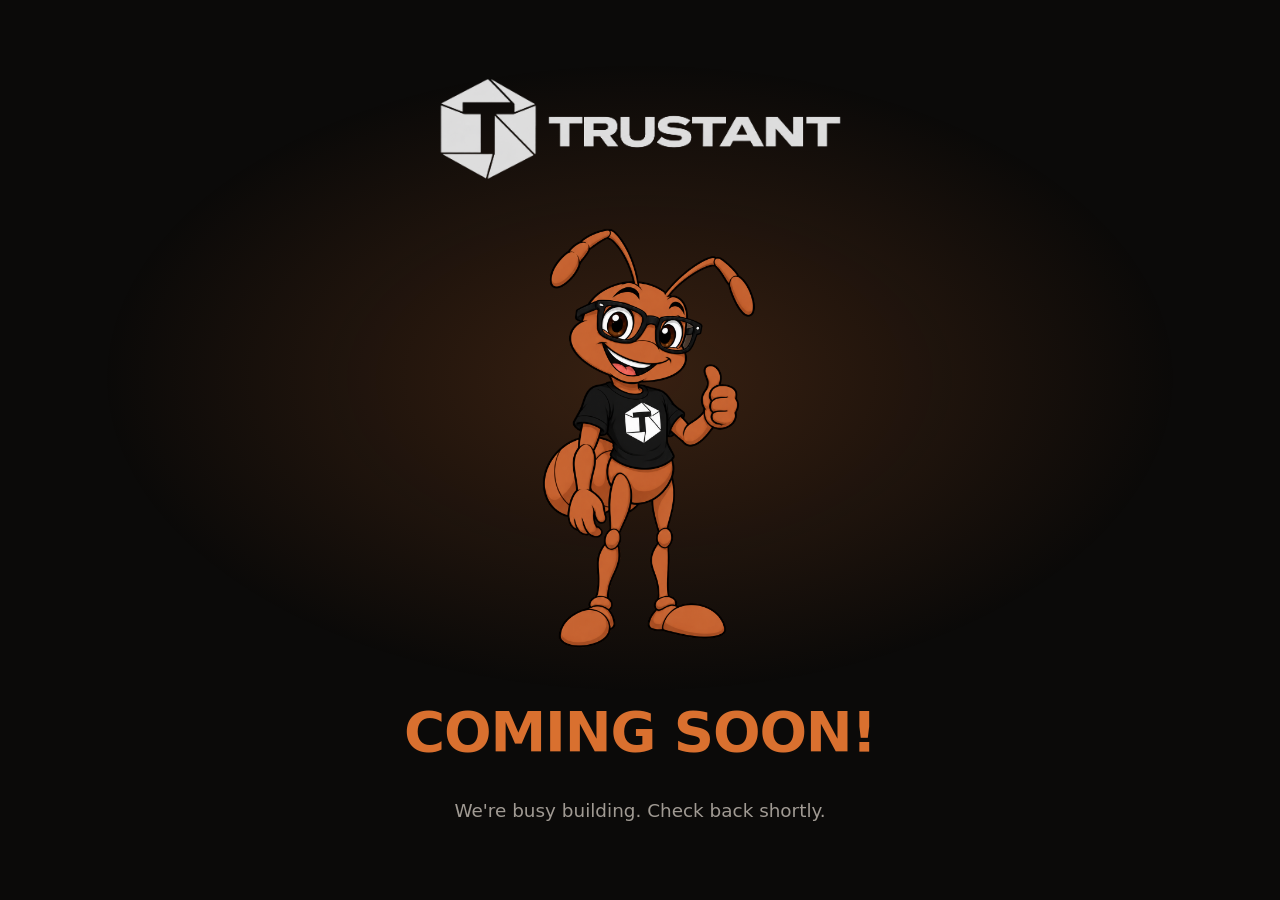
==== index.html @ 0d808db2 "publish work in progress" ====
<!DOCTYPE html>
<html lang="en">

<head>
  <meta charset="utf-8" />
  <title>Trustant — Coming Soon</title>
  <meta content="Trustant is coming soon." name="description" />
  <meta content="width=device-width, initial-scale=1" name="viewport" />

  <!-- Open Graph -->
  <meta property="og:type" content="website" />
  <meta property="og:site_name" content="Trustant" />
  <meta property="og:title" content="Trustant — Coming Soon" />
  <meta property="og:description" content="Trustant is coming soon." />
  <meta property="og:image" content="images/logo-trustant.png" />

  <!-- Favicon and icons -->
  <link rel="icon" href="images/favicon/favicon.ico" sizes="32x32" />
  <link rel="icon" href="images/favicon/icon.svg" type="image/svg+xml" />
  <link rel="apple-touch-icon" href="images/favicon/apple-touch-icon.png" />

  <!-- Preload fonts -->
  <link rel="preload" href="fonts/InterVariable.woff2" as="font" type="font/woff2" crossorigin />

  <style>
    @font-face {
      font-family: "InterVariable";
      src: url("fonts/InterVariable.woff2") format("woff2");
      font-weight: 100 900;
      font-display: swap;
    }

    :root {
      --bg: #0b0a09;
      --fg: #f5f1ec;
      --muted: #a09a93;
      --accent: #d9702f;
    }

    * {
      box-sizing: border-box;
    }

    html,
    body {
      height: 100%;
    }

    body {
      margin: 0;
      background: var(--bg);
      color: var(--fg);
      font-family: "InterVariable", system-ui, -apple-system, "Segoe UI", sans-serif;
      display: flex;
      align-items: center;
      justify-content: center;
      padding: 48px 16px;
      overflow-x: hidden;
    }

    body::before {
      content: "";
      position: fixed;
      inset: 0;
      background: radial-gradient(60% 50% at 50% 42%, rgba(217, 112, 47, 0.22), transparent 70%);
      pointer-events: none;
    }

    main {
      position: relative;
      width: 100%;
      max-width: 720px;
      text-align: center;
      display: flex;
      flex-direction: column;
      align-items: center;
      gap: 32px;
    }

    .logo {
      width: min(420px, 82vw);
      height: auto;
      /* the logo asset is black on white — invert it for the dark page */
      filter: invert(1);
    }

    .mascot {
      width: min(300px, 62vw);
      height: auto;
      animation: float 5s ease-in-out infinite;
    }

    @keyframes float {

      0%,
      100% {
        transform: translateY(0);
      }

      50% {
        transform: translateY(-12px);
      }
    }

    @media (prefers-reduced-motion: reduce) {
      .mascot {
        animation: none;
      }
    }

    h1 {
      margin: 0;
      font-size: clamp(2rem, 8vw, 3.5rem);
      font-weight: 800;
      letter-spacing: -0.02em;
      color: var(--accent);
      text-transform: uppercase;
    }

    p {
      margin: 0;
      color: var(--muted);
      font-size: clamp(1rem, 3.5vw, 1.15rem);
      line-height: 1.6;
    }
  </style>
</head>

<body>
  <main>
    <img class="logo" src="images/logo-trustant.png" alt="Trustant" />
    <img class="mascot" src="images/trusty-ant.png" alt="Trusty, the Trustant ant mascot, giving a thumbs up" />
    <h1>Coming soon!</h1>
    <p>We're busy building. Check back shortly.</p>
  </main>
</body>

</html>
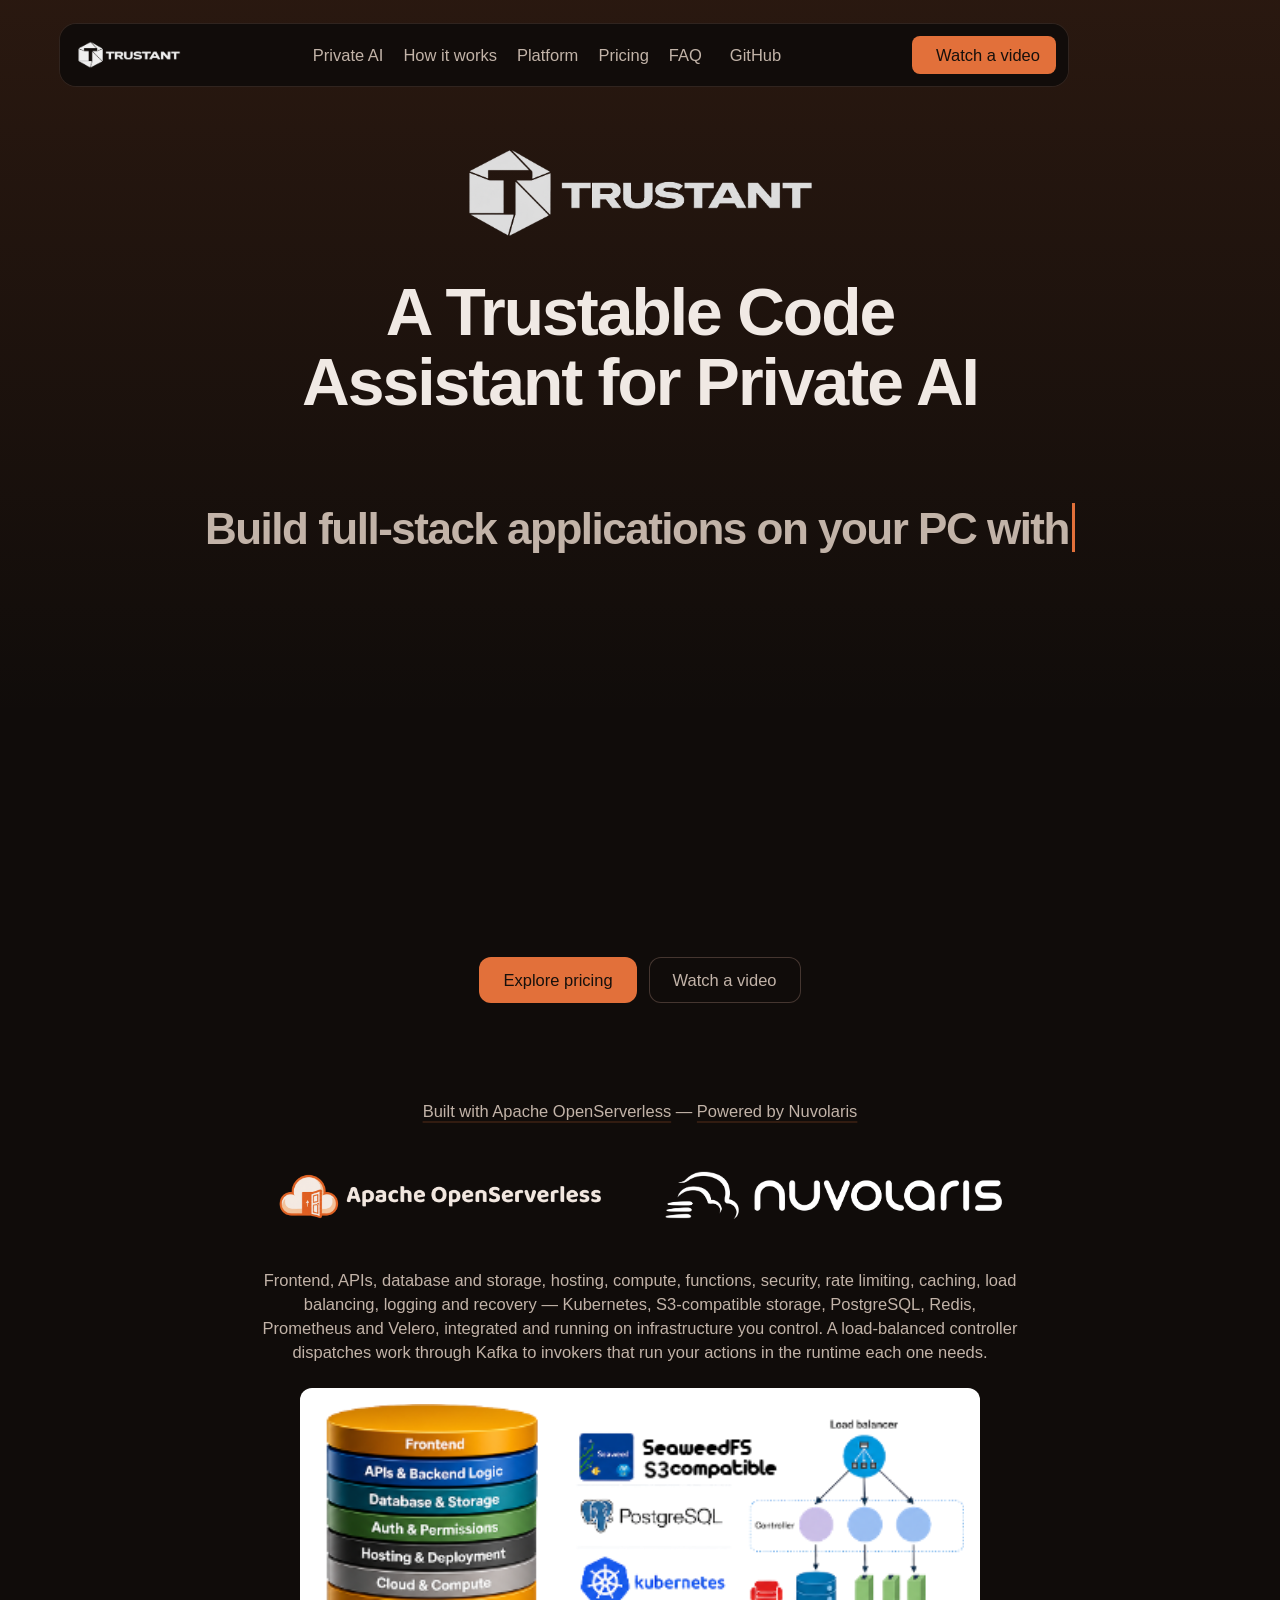
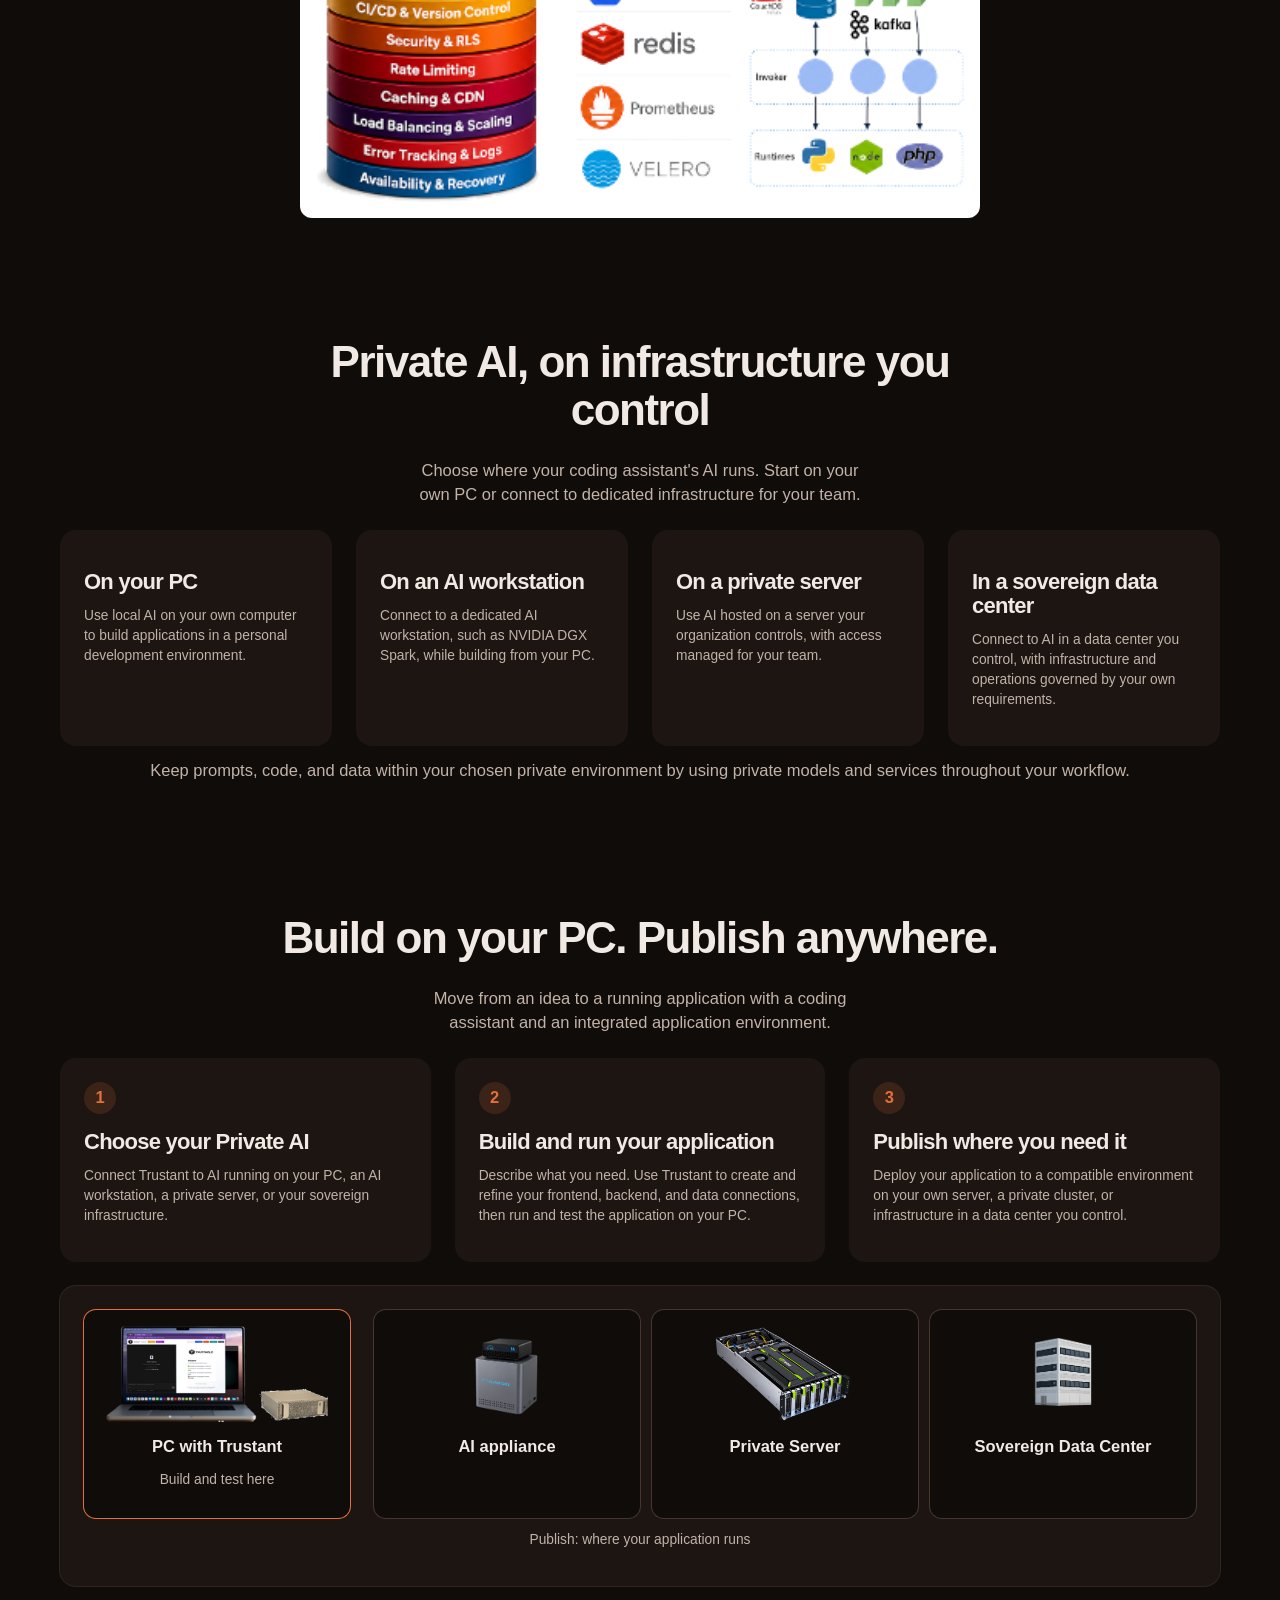
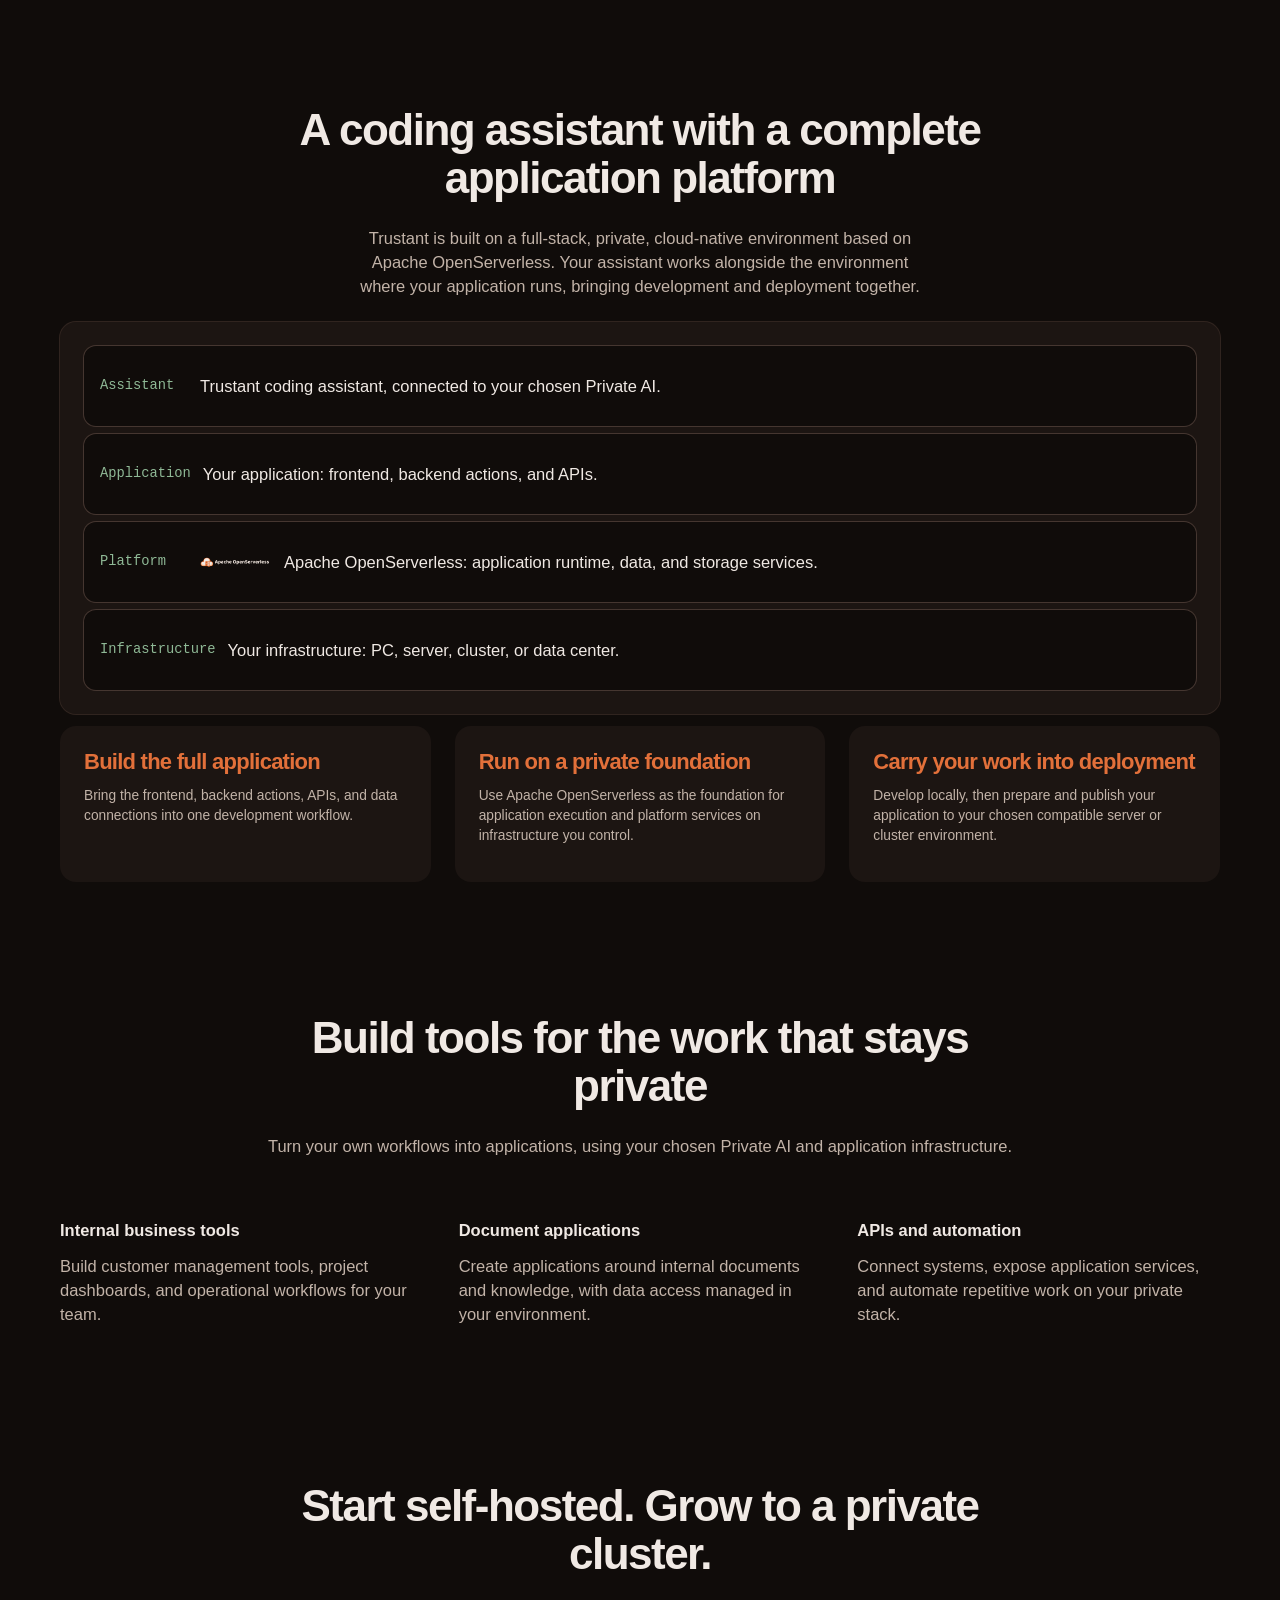
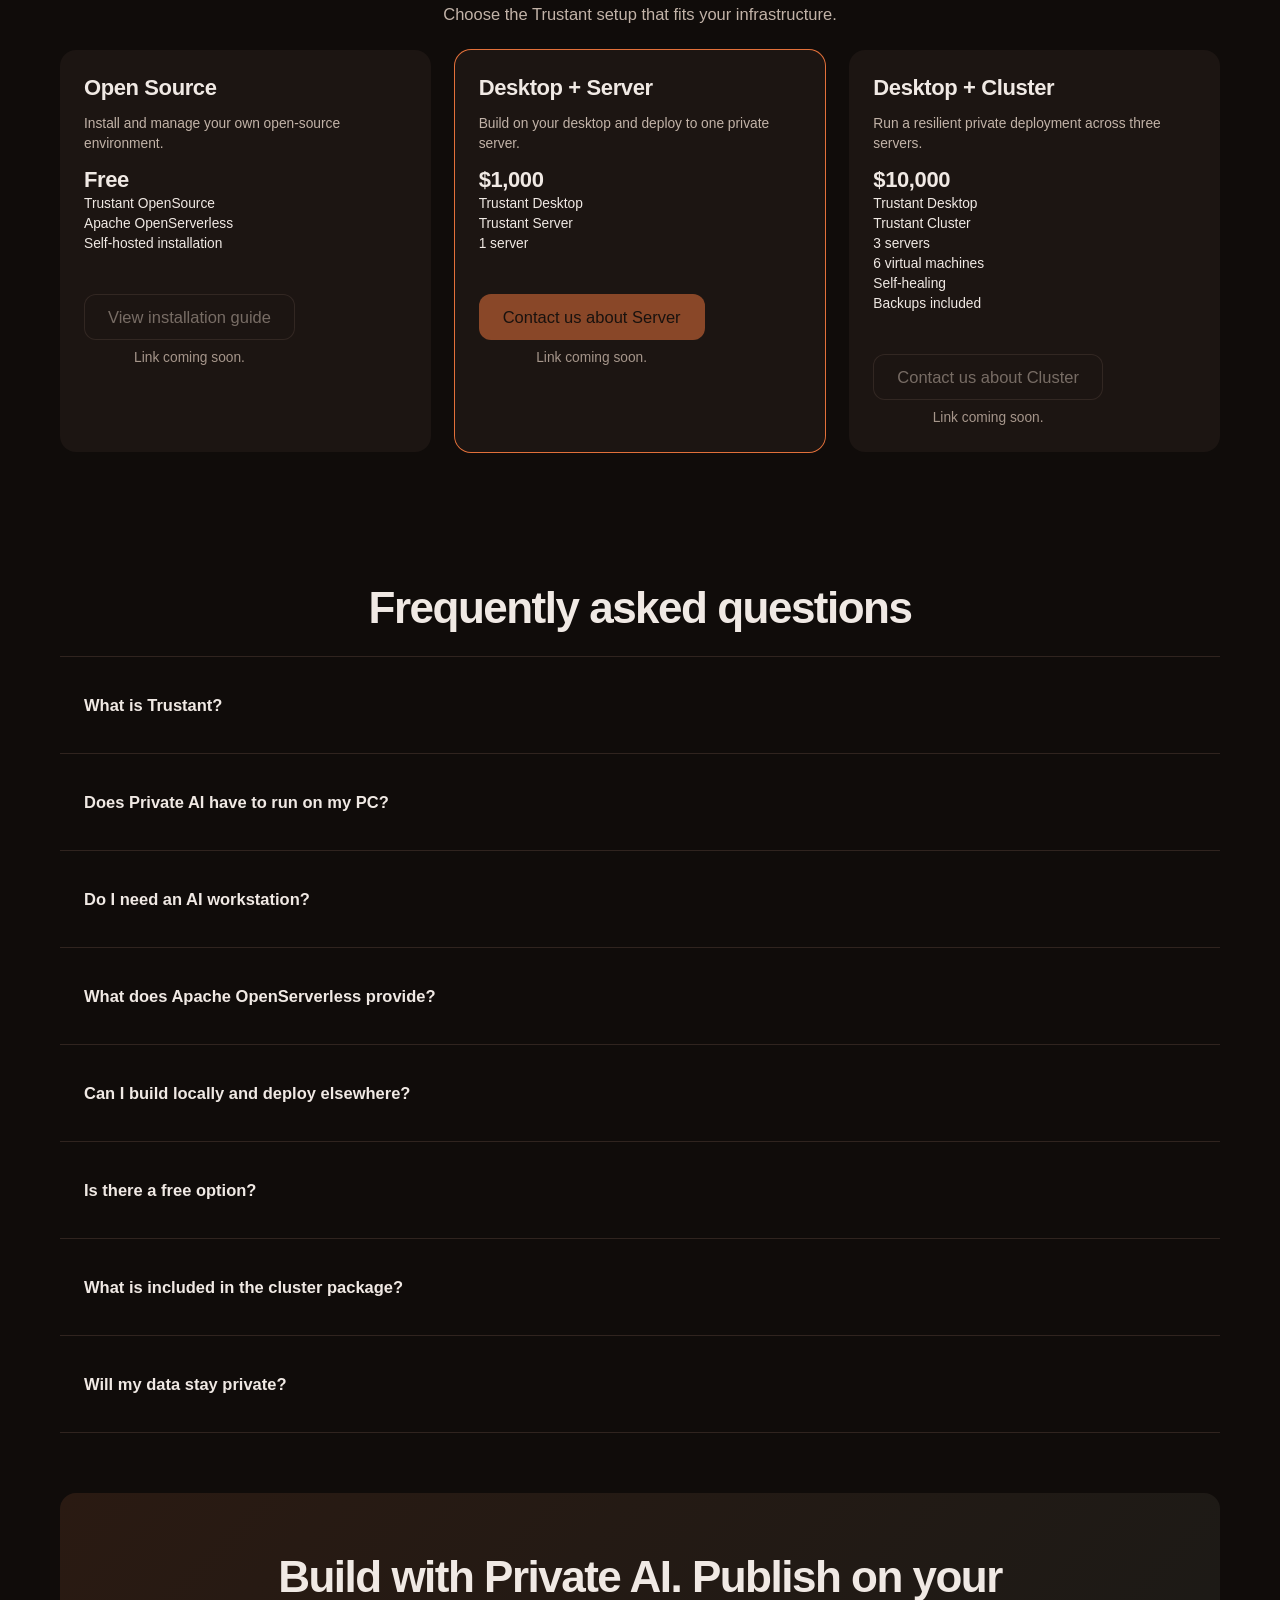
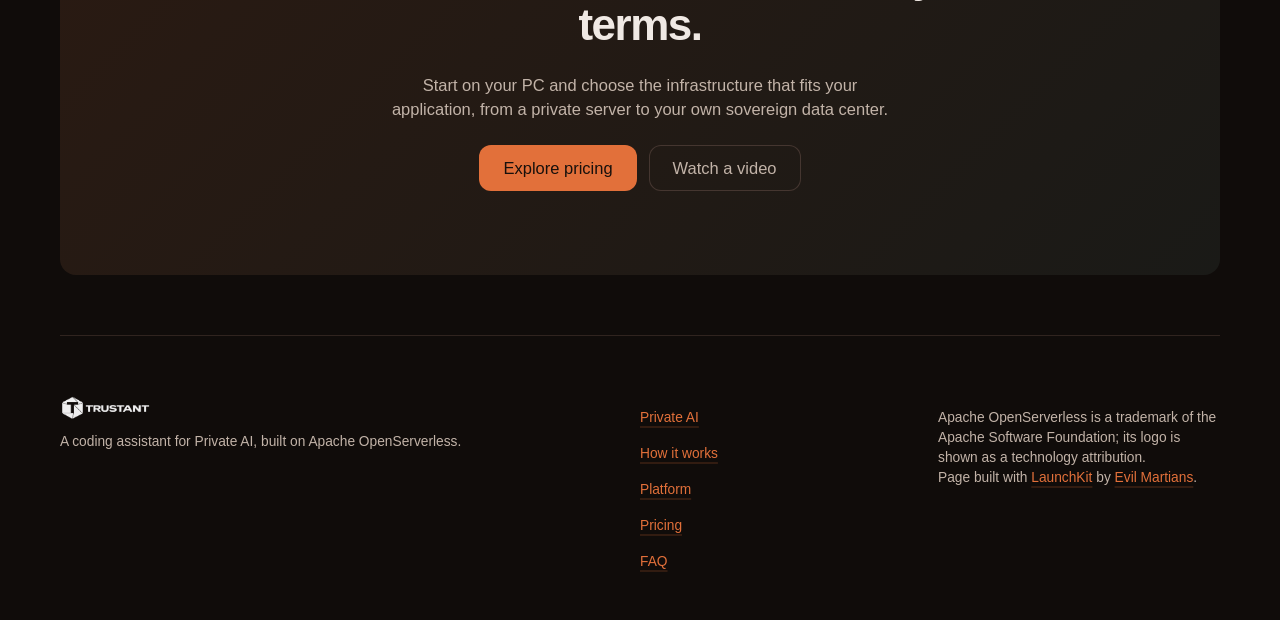
==== commit 8c6132ad: "new site" ====
--- a/index.html
+++ b/index.html
@@ -1,138 +1,710 @@
 <!DOCTYPE html>
-<html lang="en">
+<html lang="en" class="theme-light">
 
 <head>
   <meta charset="utf-8" />
-  <title>Trustant — Coming Soon</title>
-  <meta content="Trustant is coming soon." name="description" />
+  <title>Trustant — A Trustable Code Assistant for Private AI</title>
+  <meta
+    content="Build full-stack applications with Private AI on your PC, workstation, private server, or sovereign infrastructure. Powered by Apache OpenServerless."
+    name="description" />
   <meta content="width=device-width, initial-scale=1" name="viewport" />
 
   <!-- Open Graph -->
   <meta property="og:type" content="website" />
   <meta property="og:site_name" content="Trustant" />
-  <meta property="og:title" content="Trustant — Coming Soon" />
-  <meta property="og:description" content="Trustant is coming soon." />
+  <meta property="og:locale" content="en_US" />
+  <meta property="og:title" content="Trustant — A Trustable Code Assistant for Private AI" />
+  <meta property="og:description"
+    content="Build full-stack applications with Private AI on your PC, workstation, private server, or sovereign infrastructure. Powered by Apache OpenServerless." />
   <meta property="og:image" content="images/logo-trustant.png" />
+  <meta name="twitter:card" content="summary_large_image" />
+  <meta name="twitter:title" content="Trustant — A Trustable Code Assistant for Private AI" />
+  <meta name="twitter:description"
+    content="Build full-stack applications with Private AI on your PC, workstation, private server, or sovereign infrastructure. Powered by Apache OpenServerless." />
+  <meta name="twitter:image" content="images/logo-trustant.png" />
 
   <!-- Favicon and icons -->
   <link rel="icon" href="images/favicon/favicon.ico" sizes="32x32" />
   <link rel="icon" href="images/favicon/icon.svg" type="image/svg+xml" />
   <link rel="apple-touch-icon" href="images/favicon/apple-touch-icon.png" />
 
-  <!-- Preload fonts -->
+  <!-- Preload fonts (hosted locally; no remote font services) -->
   <link rel="preload" href="fonts/InterVariable.woff2" as="font" type="font/woff2" crossorigin />
 
-  <style>
-    @font-face {
-      font-family: "InterVariable";
-      src: url("fonts/InterVariable.woff2") format("woff2");
-      font-weight: 100 900;
-      font-display: swap;
-    }
-
-    :root {
-      --bg: #0b0a09;
-      --fg: #f5f1ec;
-      --muted: #a09a93;
-      --accent: #d9702f;
-    }
-
-    * {
-      box-sizing: border-box;
-    }
-
-    html,
-    body {
-      height: 100%;
-    }
-
-    body {
-      margin: 0;
-      background: var(--bg);
-      color: var(--fg);
-      font-family: "InterVariable", system-ui, -apple-system, "Segoe UI", sans-serif;
-      display: flex;
-      align-items: center;
-      justify-content: center;
-      padding: 48px 16px;
-      overflow-x: hidden;
-    }
-
-    body::before {
-      content: "";
-      position: fixed;
-      inset: 0;
-      background: radial-gradient(60% 50% at 50% 42%, rgba(217, 112, 47, 0.22), transparent 70%);
-      pointer-events: none;
-    }
-
-    main {
-      position: relative;
-      width: 100%;
-      max-width: 720px;
-      text-align: center;
-      display: flex;
-      flex-direction: column;
-      align-items: center;
-      gap: 32px;
-    }
-
-    .logo {
-      width: min(420px, 82vw);
-      height: auto;
-      /* the logo asset is black on white — invert it for the dark page */
-      filter: invert(1);
-    }
-
-    .mascot {
-      width: min(300px, 62vw);
-      height: auto;
-      animation: float 5s ease-in-out infinite;
-    }
-
-    @keyframes float {
-
-      0%,
-      100% {
-        transform: translateY(0);
+  <!-- Styles -->
+  <link href="vendor/font-awesome-6.7.2/css/all.min.css" rel="stylesheet" />
+  <link href="css/index.css" rel="stylesheet" type="text/css" />
+  <link href="css/pricing.css" rel="stylesheet" type="text/css" />
+  <link href="css/tablet.css" rel="stylesheet" type="text/css" />
+  <link href="css/mobile.css" rel="stylesheet" type="text/css" />
+  <link href="css/trustant.css?v=2" rel="stylesheet" type="text/css" />
+  <script src="js/main.js?v=2" type="text/javascript" defer></script>
+
+  <!--
+    Hold the first paint until the page is assembled, so nothing is shown
+    half-built: no fallback-font flash, and no glimpse of the motto as a bare
+    list before the typewriter takes it over.
+
+    This is inline and in the head on purpose. It has to run before the body is
+    parsed, which the deferred main.js cannot do. The class is also *added from
+    script* rather than written into the markup or the stylesheet: if it lived
+    there, a blocked or failed script would leave the page permanently
+    invisible. Applied here, the worst case is that the gate never goes up and
+    the page renders exactly as it would have anyway.
+  -->
+  <script>
+    (function () {
+      var root = document.documentElement;
+      root.classList.add("loading");
+
+      // Never leave the page hidden because something stalled.
+      var timer = setTimeout(reveal, 1500);
+
+      function reveal() {
+        clearTimeout(timer);
+        root.classList.remove("loading");
       }
 
-      50% {
-        transform: translateY(-12px);
-      }
-    }
-
-    @media (prefers-reduced-motion: reduce) {
-      .mascot {
-        animation: none;
-      }
-    }
-
-    h1 {
-      margin: 0;
-      font-size: clamp(2rem, 8vw, 3.5rem);
-      font-weight: 800;
-      letter-spacing: -0.02em;
-      color: var(--accent);
-      text-transform: uppercase;
-    }
-
-    p {
-      margin: 0;
-      color: var(--muted);
-      font-size: clamp(1rem, 3.5vw, 1.15rem);
-      line-height: 1.6;
-    }
-  </style>
+      // Fonts are the main cause of the visible reflow: document.fonts.ready
+      // resolves once they have settled. Reveal on failure too, and wait for
+      // the DOM either way so the motto is never seen as a bare list.
+      document.addEventListener("DOMContentLoaded", function () {
+        var fonts = document.fonts ? document.fonts.ready : null;
+        if (fonts && fonts.then) fonts.then(reveal, reveal);
+        else reveal();
+      });
+    })();
+  </script>
 </head>
 
 <body>
-  <main>
-    <img class="logo" src="images/logo-trustant.png" alt="Trustant" />
-    <img class="mascot" src="images/trusty-ant.png" alt="Trusty, the Trustant ant mascot, giving a thumbs up" />
-    <h1>Coming soon!</h1>
-    <p>We're busy building. Check back shortly.</p>
-  </main>
+  <a href="#main" class="skip-link">Skip to main content</a>
+  <div class="background-gradient"></div>
+  <div class="page-container">
+
+    <!-- 1. Header -->
+    <header class="nav-container">
+      <a href="#top" class="nav-brand"><img src="images/logo-trustant.png" width="106" height="28"
+          alt="Trustant" /></a>
+      <nav id="site-nav" class="nav-menu" data-navigation aria-label="Sections">
+        <a href="#private-ai" class="nav-link">Private AI</a>
+        <a href="#how-it-works" class="nav-link">How it works</a>
+        <a href="#platform" class="nav-link">Platform</a>
+        <a href="#pricing" class="nav-link">Pricing</a>
+        <a href="#faq" class="nav-link">FAQ</a>
+        <a href="https://github.com/trustant/trustant" class="nav-link nav-link-icon" target="_blank"
+          rel="noopener">
+          <span class="fa-brands fa-github icon s" aria-hidden="true"></span> GitHub
+        </a>
+        <div class="button-group stacked margin-top-l mobile-only">
+          <button type="button" class="button primary" data-video-open>
+            <span class="fa-solid fa-play icon s" aria-hidden="true"></span> Watch a video
+          </button>
+        </div>
+      </nav>
+      <div class="button-group">
+        <button type="button" class="button primary compact hide-on-mobile nav-watch" data-video-open>
+          <span class="fa-solid fa-play icon s" aria-hidden="true"></span> Watch a video
+        </button>
+        <button class="button ghost compact nav-hamburger" data-mobile-toggle aria-label="Show menu"
+          aria-expanded="false" aria-controls="site-nav">
+          <span class="fa-solid fa-bars icon m" aria-hidden="true"></span>
+        </button>
+      </div>
+    </header>
+
+    <main id="main">
+
+      <!-- 2. Hero and introduction video -->
+      <section id="top">
+        <div class="heading hero centered">
+          <img class="hero-logo" src="images/logo-trustant.png" width="360" height="94" alt="Trustant" />
+          <h1 class="balanced">A Trustable Code Assistant for Private AI</h1>
+          <!-- The messages ship as a plain list so they are all readable without
+               JavaScript, or under reduced motion. The script replaces the list
+               with a single line that composes each message in turn. -->
+          <div class="motto" id="motto">
+            <ul class="motto-list" id="motto-list">
+              <li>Build full-stack applications on your PC with AI you control</li>
+              <li>Run your AI locally, on a workstation, a private server or your own data center</li>
+              <li>Then publish your application wherever you need it</li>
+            </ul>
+          </div>
+          <figure class="hero-anim">
+            <video class="hero-anim-video" src="video/truustant-anim.mp4" width="300" height="130" autoplay loop muted
+              playsinline preload="auto"
+              aria-label="Trustant building an application from a written description."></video>
+          </figure>
+
+          <div class="button-group margin-paragraph centered">
+            <a href="#pricing" class="button primary">Explore pricing</a>
+            <button type="button" class="button tertiary" data-video-open>Watch a video</button>
+          </div>
+        </div>
+
+        <div class="tech-foundation">
+          <p class="paragraph m secondary tech-foundation-lead">
+            <a href="https://openserverless.apache.org" target="_blank" rel="noopener">Built with Apache
+              OpenServerless</a> — <a href="https://nuvolaris.io" target="_blank" rel="noopener">Powered by
+              Nuvolaris</a>
+          </p>
+          <!-- The logos repeat the two links above, so they are decorative here:
+               announcing them again would read the same names twice over. -->
+          <div class="tech-foundation-logos" aria-hidden="true">
+            <a href="https://openserverless.apache.org" target="_blank" rel="noopener" class="tech-foundation-logo"
+              tabindex="-1">
+              <img src="images/apache-openserverless.png" width="2172" height="724" alt="" />
+            </a>
+            <a href="https://nuvolaris.io" target="_blank" rel="noopener" class="tech-foundation-logo"
+              tabindex="-1">
+              <img src="images/logo-nuvolaris.svg" width="2000" height="312" alt="" />
+            </a>
+          </div>
+          <p class="paragraph m secondary tech-foundation-text">
+            Frontend, APIs, database and storage, hosting, compute, functions, security, rate limiting, caching,
+            load balancing, logging and recovery — Kubernetes, S3-compatible storage, PostgreSQL, Redis,
+            Prometheus and Velero, integrated and running on infrastructure you control. A load-balanced
+            controller dispatches work through Kafka to invokers that run your actions in the runtime each one
+            needs.
+          </p>
+          <img class="stack-image" src="images/nuvolaris-stack.png" width="421" height="258" loading="lazy"
+            alt="The platform stack: layered services alongside S3-compatible storage, PostgreSQL, Kubernetes, Redis, Prometheus and Velero, with a load-balanced controller, Kafka and multi-runtime invoker architecture." />
+        </div>
+      </section>
+
+      <!-- 3. Private AI, wherever you run it -->
+      <section id="private-ai">
+        <div class="heading centered">
+          <h2 class="no-top-margin">Private AI, on infrastructure you control</h2>
+          <p class="paragraph m secondary balanced">
+            Choose where your coding assistant's AI runs. Start on your own PC or connect to dedicated
+            infrastructure for your team.
+          </p>
+        </div>
+        <div class="grid columns-4 gap-l">
+          <div class="feature-card">
+            <div class="fa-solid fa-laptop-code icon xl color-accent" aria-hidden="true"></div>
+            <div class="feature-heading">
+              <h3 class="no-top-margin">On your PC</h3>
+              <p class="paragraph s secondary">
+                Use local AI on your own computer to build applications in a personal development environment.
+              </p>
+            </div>
+          </div>
+          <div class="feature-card">
+            <div class="fa-solid fa-microchip icon xl color-accent" aria-hidden="true"></div>
+            <div class="feature-heading">
+              <h3 class="no-top-margin">On an AI workstation</h3>
+              <p class="paragraph s secondary">
+                Connect to a dedicated AI workstation, such as NVIDIA DGX Spark, while building from your PC.
+              </p>
+            </div>
+          </div>
+          <div class="feature-card">
+            <div class="fa-solid fa-server icon xl color-accent" aria-hidden="true"></div>
+            <div class="feature-heading">
+              <h3 class="no-top-margin">On a private server</h3>
+              <p class="paragraph s secondary">
+                Use AI hosted on a server your organization controls, with access managed for your team.
+              </p>
+            </div>
+          </div>
+          <div class="feature-card">
+            <div class="fa-solid fa-building-shield icon xl color-accent" aria-hidden="true"></div>
+            <div class="feature-heading">
+              <h3 class="no-top-margin">In a sovereign data center</h3>
+              <p class="paragraph s secondary">
+                Connect to AI in a data center you control, with infrastructure and operations governed by your own
+                requirements.
+              </p>
+            </div>
+          </div>
+        </div>
+        <p class="paragraph m secondary text-centered">
+          Keep prompts, code, and data within your chosen private environment by using private models and services
+          throughout your workflow.
+        </p>
+      </section>
+
+      <!-- 4. Build on your PC. Publish anywhere. -->
+      <section id="how-it-works">
+        <div class="heading centered">
+          <h2 class="no-top-margin">Build on your PC. Publish anywhere.</h2>
+          <p class="paragraph m secondary balanced">
+            Move from an idea to a running application with a coding assistant and an integrated application
+            environment.
+          </p>
+        </div>
+        <div class="grid columns-3 gap-l">
+          <div class="feature-card">
+            <div class="step-number" aria-hidden="true">1</div>
+            <div class="feature-heading">
+              <h3 class="no-top-margin">Choose your Private AI</h3>
+              <p class="paragraph s secondary">
+                Connect Trustant to AI running on your PC, an AI workstation, a private server, or your sovereign
+                infrastructure.
+              </p>
+            </div>
+          </div>
+          <div class="feature-card">
+            <div class="step-number" aria-hidden="true">2</div>
+            <div class="feature-heading">
+              <h3 class="no-top-margin">Build and run your application</h3>
+              <p class="paragraph s secondary">
+                Describe what you need. Use Trustant to create and refine your frontend, backend, and data
+                connections, then run and test the application on your PC.
+              </p>
+            </div>
+          </div>
+          <div class="feature-card">
+            <div class="step-number" aria-hidden="true">3</div>
+            <div class="feature-heading">
+              <h3 class="no-top-margin">Publish where you need it</h3>
+              <p class="paragraph s secondary">
+                Deploy your application to a compatible environment on your own server, a private cluster, or
+                infrastructure in a data center you control.
+              </p>
+            </div>
+          </div>
+        </div>
+
+        <!-- Flow graphic: where the application is published. -->
+        <div class="diagram margin-top-l">
+          <div class="flow-group">
+          <div class="flow-row">
+            <div class="flow-node accent">
+              <img class="flow-image" src="images/mac+spark.png" width="644" height="279" loading="lazy"
+                alt="A laptop running Trustant beside an AI workstation." />
+              <p class="paragraph m bold no-top-margin">PC with Trustant</p>
+              <p class="paragraph s tertiary">Build and test here</p>
+            </div>
+            <div class="flow-arrow" aria-hidden="true">
+              <span class="fa-solid fa-arrow-right icon m"></span>
+            </div>
+            <div class="flow-node">
+              <img class="flow-image" src="images/local-ai.png" width="782" height="974" loading="lazy"
+                alt="A compact AI appliance for a single desk." />
+              <p class="paragraph m bold no-top-margin">AI appliance</p>
+            </div>
+            <div class="flow-node">
+              <img class="flow-image" src="images/private-ai.png" width="502" height="334" loading="lazy"
+                alt="A rack-mounted GPU server." />
+              <p class="paragraph m bold no-top-margin">Private Server</p>
+            </div>
+            <div class="flow-node">
+              <img class="flow-image" src="images/sovereign-ai.png" width="378" height="450" loading="lazy"
+                alt="A data center building." />
+              <p class="paragraph m bold no-top-margin">Sovereign Data Center</p>
+            </div>
+          </div>
+          <p class="paragraph s tertiary text-centered">Publish: where your application runs</p>
+          </div>
+        </div>
+
+      </section>
+
+      <!-- 5. The platform behind the assistant -->
+      <section id="platform">
+        <div class="heading centered">
+          <h2 class="no-top-margin">A coding assistant with a complete application platform</h2>
+          <p class="paragraph m secondary balanced">
+            Trustant is built on a full-stack, private, cloud-native environment based on Apache OpenServerless.
+            Your assistant works alongside the environment where your application runs, bringing development and
+            deployment together.
+          </p>
+        </div>
+
+        <!-- Stack diagram, top to bottom. -->
+        <div class="diagram">
+          <div class="stack-layer">
+            <span class="layer-label">Assistant</span>
+            <p class="paragraph m">Trustant coding assistant, connected to your chosen Private AI.</p>
+          </div>
+          <div class="stack-layer">
+            <span class="layer-label">Application</span>
+            <p class="paragraph m">Your application: frontend, backend actions, and APIs.</p>
+          </div>
+          <div class="stack-layer">
+            <span class="layer-label">Platform</span>
+            <img src="images/apache-openserverless.png" width="24" height="24" loading="lazy" alt="" />
+            <p class="paragraph m">Apache OpenServerless: application runtime, data, and storage services.</p>
+          </div>
+          <div class="stack-layer">
+            <span class="layer-label">Infrastructure</span>
+            <p class="paragraph m">Your infrastructure: PC, server, cluster, or data center.</p>
+          </div>
+        </div>
+
+        <div class="grid columns-3 gap-l">
+          <div class="feature-card">
+            <div class="feature-heading">
+              <h3 class="color-accent no-top-margin">Build the full application</h3>
+              <p class="paragraph s secondary">
+                Bring the frontend, backend actions, APIs, and data connections into one development workflow.
+              </p>
+            </div>
+          </div>
+          <div class="feature-card">
+            <div class="feature-heading">
+              <h3 class="color-accent no-top-margin">Run on a private foundation</h3>
+              <p class="paragraph s secondary">
+                Use Apache OpenServerless as the foundation for application execution and platform services on
+                infrastructure you control.
+              </p>
+            </div>
+          </div>
+          <div class="feature-card">
+            <div class="feature-heading">
+              <h3 class="color-accent no-top-margin">Carry your work into deployment</h3>
+              <p class="paragraph s secondary">
+                Develop locally, then prepare and publish your application to your chosen compatible server or
+                cluster environment.
+              </p>
+            </div>
+          </div>
+        </div>
+      </section>
+
+      <!-- 6. Applications you can build -->
+      <section>
+        <div class="heading centered">
+          <h2 class="no-top-margin">Build tools for the work that stays private</h2>
+          <p class="paragraph m secondary balanced">
+            Turn your own workflows into applications, using your chosen Private AI and application infrastructure.
+          </p>
+        </div>
+        <div class="cards-with-icons-container">
+          <div class="card-with-icon horizontal">
+            <div class="fa-solid fa-table-columns icon xl color-accent" aria-hidden="true"></div>
+            <div class="feature-heading">
+              <p class="paragraph m bold">Internal business tools</p>
+              <p class="paragraph m secondary">
+                Build customer management tools, project dashboards, and operational workflows for your team.
+              </p>
+            </div>
+          </div>
+          <div class="card-with-icon horizontal">
+            <div class="fa-regular fa-file-lines icon xl color-accent" aria-hidden="true"></div>
+            <div class="feature-heading">
+              <p class="paragraph m bold">Document applications</p>
+              <p class="paragraph m secondary">
+                Create applications around internal documents and knowledge, with data access managed in your
+                environment.
+              </p>
+            </div>
+          </div>
+          <div class="card-with-icon horizontal">
+            <div class="fa-solid fa-gears icon xl color-accent" aria-hidden="true"></div>
+            <div class="feature-heading">
+              <p class="paragraph m bold">APIs and automation</p>
+              <p class="paragraph m secondary">
+                Connect systems, expose application services, and automate repetitive work on your private stack.
+              </p>
+            </div>
+          </div>
+        </div>
+      </section>
+
+      <!-- 7. Pricing -->
+      <section id="pricing">
+        <div class="heading centered">
+          <h2 class="no-top-margin">Start self-hosted. Grow to a private cluster.</h2>
+          <p class="paragraph m secondary balanced">Choose the Trustant setup that fits your infrastructure.</p>
+        </div>
+        <div class="grid columns-3 gap-l">
+
+          <div class="feature-card justified-vertically">
+            <div>
+              <div class="feature-heading">
+                <p class="paragraph l bold no-top-margin">Open Source</p>
+                <p class="paragraph s secondary">Install and manage your own open-source environment.</p>
+                <div class="price-line">
+                  <div class="paragraph l bold">Free</div>
+                </div>
+              </div>
+              <div class="feature-list">
+                <div class="feature-item paragraph s">
+                  <div class="fa-regular fa-square-check icon m" aria-hidden="true"></div>
+                  <div>Trustant OpenSource</div>
+                </div>
+                <div class="feature-item paragraph s">
+                  <div class="fa-regular fa-square-check icon m" aria-hidden="true"></div>
+                  <div>Apache OpenServerless</div>
+                </div>
+                <div class="feature-item paragraph s">
+                  <div class="fa-regular fa-square-check icon m" aria-hidden="true"></div>
+                  <div>Self-hosted installation</div>
+                </div>
+              </div>
+            </div>
+            <div class="margin-top-l">
+              <!-- TODO before publication: replace with the confirmed installation documentation URL. -->
+              <span class="button tertiary full-width unavailable" aria-disabled="true"
+                role="link">View installation guide</span>
+              <small class="paragraph s tertiary pending-note">Link coming soon.</small>
+            </div>
+          </div>
+
+          <div class="feature-card justified-vertically highlighted">
+            <div>
+              <div class="feature-heading">
+                <p class="paragraph l bold no-top-margin">Desktop + Server</p>
+                <p class="paragraph s secondary">Build on your desktop and deploy to one private server.</p>
+                <div class="price-line">
+                  <div class="paragraph l bold">$1,000</div>
+                </div>
+              </div>
+              <div class="feature-list">
+                <div class="feature-item paragraph s">
+                  <div class="fa-regular fa-square-check icon m" aria-hidden="true"></div>
+                  <div>Trustant Desktop</div>
+                </div>
+                <div class="feature-item paragraph s">
+                  <div class="fa-regular fa-square-check icon m" aria-hidden="true"></div>
+                  <div>Trustant Server</div>
+                </div>
+                <div class="feature-item paragraph s">
+                  <div class="fa-regular fa-square-check icon m" aria-hidden="true"></div>
+                  <div>1 server</div>
+                </div>
+              </div>
+            </div>
+            <div class="margin-top-l">
+              <!-- TODO before publication: replace with the confirmed sales destination. -->
+              <span class="button primary full-width unavailable" aria-disabled="true"
+                role="link">Contact us about Server</span>
+              <small class="paragraph s tertiary pending-note">Link coming soon.</small>
+            </div>
+          </div>
+
+          <div class="feature-card justified-vertically">
+            <div>
+              <div class="feature-heading">
+                <p class="paragraph l bold no-top-margin">Desktop + Cluster</p>
+                <p class="paragraph s secondary">Run a resilient private deployment across three servers.</p>
+                <div class="price-line">
+                  <div class="paragraph l bold">$10,000</div>
+                </div>
+              </div>
+              <div class="feature-list">
+                <div class="feature-item paragraph s">
+                  <div class="fa-regular fa-square-check icon m" aria-hidden="true"></div>
+                  <div>Trustant Desktop</div>
+                </div>
+                <div class="feature-item paragraph s">
+                  <div class="fa-regular fa-square-check icon m" aria-hidden="true"></div>
+                  <div>Trustant Cluster</div>
+                </div>
+                <div class="feature-item paragraph s">
+                  <div class="fa-regular fa-square-check icon m" aria-hidden="true"></div>
+                  <div>3 servers</div>
+                </div>
+                <div class="feature-item paragraph s">
+                  <div class="fa-regular fa-square-check icon m" aria-hidden="true"></div>
+                  <div>6 virtual machines</div>
+                </div>
+                <div class="feature-item paragraph s">
+                  <div class="fa-regular fa-square-check icon m" aria-hidden="true"></div>
+                  <div>Self-healing</div>
+                </div>
+                <div class="feature-item paragraph s">
+                  <div class="fa-regular fa-square-check icon m" aria-hidden="true"></div>
+                  <div>Backups included</div>
+                </div>
+              </div>
+            </div>
+            <div class="margin-top-l">
+              <!-- TODO before publication: replace with the confirmed sales destination. -->
+              <span class="button tertiary full-width unavailable" aria-disabled="true"
+                role="link">Contact us about Cluster</span>
+              <small class="paragraph s tertiary pending-note">Link coming soon.</small>
+            </div>
+          </div>
+
+        </div>
+      </section>
+
+      <!-- 8. Frequently asked questions -->
+      <section id="faq">
+        <div class="heading centered">
+          <h2 class="no-top-margin">Frequently asked questions</h2>
+        </div>
+        <div class="accordion-container">
+
+          <details class="accordion-item" name="faq">
+            <summary class="accordion-toggle">
+              <p class="paragraph m bold">What is Trustant?</p>
+              <span class="accordion-chevron fa-solid fa-chevron-down" aria-hidden="true"></span>
+            </summary>
+            <div class="accordion-content">
+              <p>
+                Trustant is a coding assistant for Private AI, built on a full-stack, private, cloud-native
+                environment based on Apache OpenServerless. It brings application development and the environment
+                where your application runs into one workflow.
+              </p>
+            </div>
+          </details>
+
+          <details class="accordion-item" name="faq">
+            <summary class="accordion-toggle">
+              <p class="paragraph m bold">Does Private AI have to run on my PC?</p>
+              <span class="accordion-chevron fa-solid fa-chevron-down" aria-hidden="true"></span>
+            </summary>
+            <div class="accordion-content">
+              <p>
+                No. You can use AI on your PC, an AI workstation such as NVIDIA DGX Spark, a private server, or
+                sovereign infrastructure in a data center you control.
+              </p>
+            </div>
+          </details>
+
+          <details class="accordion-item" name="faq">
+            <summary class="accordion-toggle">
+              <p class="paragraph m bold">Do I need an AI workstation?</p>
+              <span class="accordion-chevron fa-solid fa-chevron-down" aria-hidden="true"></span>
+            </summary>
+            <div class="accordion-content">
+              <p>
+                An AI workstation is one option. Your setup depends on the model you choose and the resources it
+                needs; you can also use local AI or a private AI server.
+              </p>
+            </div>
+          </details>
+
+          <details class="accordion-item" name="faq">
+            <summary class="accordion-toggle">
+              <p class="paragraph m bold">What does Apache OpenServerless provide?</p>
+              <span class="accordion-chevron fa-solid fa-chevron-down" aria-hidden="true"></span>
+            </summary>
+            <div class="accordion-content">
+              <p>
+                Apache OpenServerless provides the foundation for the private application environment underneath
+                Trustant, including application execution and platform services. Trustant adds the coding assistant
+                experience to that foundation.
+              </p>
+            </div>
+          </details>
+
+          <details class="accordion-item" name="faq">
+            <summary class="accordion-toggle">
+              <p class="paragraph m bold">Can I build locally and deploy elsewhere?</p>
+              <span class="accordion-chevron fa-solid fa-chevron-down" aria-hidden="true"></span>
+            </summary>
+            <div class="accordion-content">
+              <p>
+                Yes. Build and test on your PC, then deploy to a compatible server, cluster, or data center
+                environment. Choose the deployment destination and configure its services and access for your
+                application.
+              </p>
+            </div>
+          </details>
+
+          <details class="accordion-item" name="faq">
+            <summary class="accordion-toggle">
+              <p class="paragraph m bold">Is there a free option?</p>
+              <span class="accordion-chevron fa-solid fa-chevron-down" aria-hidden="true"></span>
+            </summary>
+            <div class="accordion-content">
+              <p>
+                Yes. Install Trustant OpenSource and Apache OpenServerless yourself for a free, self-hosted software
+                setup. You provide and operate the infrastructure.
+              </p>
+            </div>
+          </details>
+
+          <details class="accordion-item" name="faq">
+            <summary class="accordion-toggle">
+              <p class="paragraph m bold">What is included in the cluster package?</p>
+              <span class="accordion-chevron fa-solid fa-chevron-down" aria-hidden="true"></span>
+            </summary>
+            <div class="accordion-content">
+              <p>
+                The $10,000 package includes Trustant Desktop and Trustant Cluster for three servers and six virtual
+                machines, with self-healing and backups included.
+              </p>
+            </div>
+          </details>
+
+          <details class="accordion-item" name="faq">
+            <summary class="accordion-toggle">
+              <p class="paragraph m bold">Will my data stay private?</p>
+              <span class="accordion-chevron fa-solid fa-chevron-down" aria-hidden="true"></span>
+            </summary>
+            <div class="accordion-content">
+              <p>
+                Trustant is designed for AI and applications running on infrastructure you control. Keeping data
+                within that environment also depends on your chosen models, connected services, access settings, and
+                deployment configuration.
+              </p>
+            </div>
+          </details>
+
+        </div>
+      </section>
+
+      <!-- 9. Final call to action -->
+      <section class="promo-cta">
+        <div class="heading centered">
+          <h2 class="no-top-margin">Build with Private AI. Publish on your terms.</h2>
+          <p class="paragraph m secondary balanced">
+            Start on your PC and choose the infrastructure that fits your application, from a private server to your
+            own sovereign data center.
+          </p>
+          <div class="button-group margin-paragraph centered">
+            <a href="#pricing" class="button primary">Explore pricing</a>
+            <button type="button" class="button tertiary" data-video-open>Watch a video</button>
+          </div>
+        </div>
+      </section>
+
+
+      <!-- The video plays in a modal rather than in the page. <dialog> brings
+           its own focus trap, Escape handling and inert backdrop, so the only
+           scripting needed is open/close and pausing on dismiss. -->
+      <dialog class="video-dialog" id="video-dialog" aria-label="Trustant introduction video">
+        <button type="button" class="video-dialog-close" data-video-close aria-label="Close video">
+          <span class="fa-solid fa-xmark icon m" aria-hidden="true"></span>
+        </button>
+        <video class="video-dialog-player" data-video-player controls playsinline preload="none" width="1920"
+          height="1080" poster="images/trusty-ant.png" src="https://videos.nuvolaris.download/simple-intro.mp4">
+          <p class="paragraph s">
+            Your browser does not support embedded video.
+            <a href="https://videos.nuvolaris.download/simple-intro.mp4">Open the video directly</a>.
+          </p>
+        </video>
+      </dialog>
+    </main>
+
+    <!-- 10. Footer -->
+    <footer class="footer">
+      <div class="footer-menu">
+        <div class="footer-brand">
+          <img src="images/logo-trustant.png" width="91" height="24" loading="lazy" alt="Trustant" />
+          <p class="paragraph s secondary">
+            A coding assistant for Private AI, built on Apache OpenServerless.
+          </p>
+        </div>
+        <div>
+          <div class="link-list">
+            <a href="#private-ai" class="paragraph s">Private AI</a>
+            <a href="#how-it-works" class="paragraph s">How it works</a>
+            <a href="#platform" class="paragraph s">Platform</a>
+            <a href="#pricing" class="paragraph s">Pricing</a>
+            <a href="#faq" class="paragraph s">FAQ</a>
+          </div>
+        </div>
+        <div>
+          <p class="paragraph s tertiary">
+            Apache OpenServerless is a trademark of the Apache Software Foundation; its logo is shown as a
+            technology attribution.<br />
+            Page built with <a href="https://launchkit.evilmartians.io" target="_blank" rel="noopener">LaunchKit</a>
+            by <a href="https://evilmartians.com" target="_blank" rel="noopener">Evil Martians</a>.
+          </p>
+        </div>
+      </div>
+    </footer>
+
+  </div>
 </body>
 
 </html>
--- a/css/index.css
+++ b/css/index.css
@@ -0,0 +1,810 @@
+@font-face {
+  font-family: Inter Variable;
+  src: url("../fonts/InterVariable.woff2") format("woff2");
+  font-weight: 100 900;
+  font-style: normal;
+  font-display: swap;
+}
+
+@font-face {
+  font-family: JetBrains Mono;
+  src: url("../fonts/JetBrainsMono-VariableFont_wght.ttf") format("woff2");
+  font-weight: 100 900;
+  font-style: normal;
+  font-display: swap;
+}
+
+:root {
+  /** There features 
+  These are values that determine the overall look of the theme.
+  - Saturation controls how much of accent color will be mixed into text, background, and surface colors.
+  - Contrast controls how contrast the text colors will be.
+  */
+  --theme-hue: 255;
+  --theme-saturation: 0.2; /* 0...1 where 0 means grayscale colors; 1 means fully saturated colors */
+  --theme-contrast: 0.8; /* 0...1 where 0 means low contrast; 1 means high contrast, black-n-white in fact */
+
+  /* Fonts */
+  --font-text: "Inter Variable", Arial, sans-serif;
+  --font-mono: "JetBrains Mono", "Courier New", Courier, monospace;
+
+  /* Font sizes */
+  --font-size-s: 13.75px;
+  --font-size-m: 16.5px;
+  --font-size-l: 22px;
+  --font-size-xl: 44px;
+  --font-size-xxl: 66px;
+
+  /* Paragraph */
+  --line-height-paragraph-s: 20px;
+  --line-height-paragraph-m: 24px;
+  --line-height-paragraph-l: 28px;
+  --letter-spacing-paragraph-l: -0.4px;
+  --line-height-paragraph-xl: 52px;
+  --letter-spacing-paragraph-xl: -1px;
+  --line-height-ui-s: 16px;
+  --line-height-ui-m: 22px;
+
+  /* Headers */
+  --line-height-h1: 70px;
+  --letter-spacing-h1: -2px;
+  --line-height-h2: 48px;
+  --letter-spacing-h2: -1.5px;
+  --line-height-h3: 24px;
+  --letter-spacing-h3: -0.75px;
+  --line-height-h4: 18px;
+
+  /* Spacing */
+  --space-default: 12px;
+  --space-button-s-vertical: 8px;
+  --space-button-s-horizontal: 16px;
+  --space-button-m-vertical: 12px;
+  --space-button-m-horizontal: 24px;
+  --space-section: 60px;
+  --space-card-m: 24px;
+
+  --header-font-weight: 600;
+  --ui-button-font-weight: 500;
+
+  /* Border radii */
+  --radius-xs: 4px;
+  --radius-s: 8px;
+  --radius-m: 12px;
+  --radius-l: 16px;
+
+  /* Colors */
+  --color-background: white;
+  --color-surface: #99a3ae14;
+  --color-text-primary: #363e48;
+  --color-text-secondary: #757a7f;
+  --color-text-tertiary: #a7acb2;
+  --color-accent: #0081ff;
+  --color-accent-hover: #0088f0d9;
+  --color-accent-b: #0081ff29;
+  --color-accent-b-hover: #0088f033;
+  --color-on-accent: white;
+  --color-border-level-2: #99a3ae29;
+  --color-border-level-3: #99a3ae52;
+  --color-background-blur: #ffffffe6;
+  --color-gradient-bg-start: #0081ff14;
+  --color-gradient-bg-end: #0081ff00;
+  --color-gradient-promo-start: #800069;
+  --color-gradient-promo-end: #005196;
+}
+
+.theme-light {
+  /** Base color
+  By default it's blue ≈ #0289ff
+  Usually it's your brand color. Simply provide your value and the whole theme will be recalculated automatically.
+  Default value is in OKLCH because it produces richer P3 colors, however you can use any color format. 
+  */
+  /* --color-accent: #00bc81; */
+  --color-accent: oklch(0.64 0.21 var(--theme-hue));
+
+  /* Relative colors 
+  These colors are calculated based on the accent color and saturation/contrast values.
+  Feel free to provide exact values if you want to override them.
+  */
+  --color-background-l: calc(0.7 + 0.3 * var(--theme-contrast));
+  --color-background: oklch(
+    from var(--color-accent) var(--color-background-l)
+      calc((1 - var(--color-background-l)) * 0.6 * var(--theme-saturation)) h
+  );
+  --color-background-blur: oklch(from var(--color-background) l c h / 0.8);
+
+  --color-text-primary-l: calc(0.4 - 0.4 * pow(var(--theme-contrast), 10));
+  --color-text-primary: oklch(
+    from var(--color-accent) var(--color-text-primary-l)
+      calc(var(--color-text-primary-l) * 0.3 * var(--theme-saturation)) h
+  );
+
+  --color-text-secondary: oklch(from var(--color-text-primary) l c h / 0.7);
+  --color-text-tertiary: oklch(from var(--color-text-primary) l c h / 0.42);
+  --color-accent-hover: oklch(from var(--color-accent) calc(l - 0.05) c h);
+  --color-accent-b: oklch(from var(--color-accent) l c h / 0.16);
+  --color-accent-b-hover: oklch(from var(--color-accent-b) calc(l - 0.1) c h);
+
+  --color-surface: oklch(from var(--color-text-primary) l c h / 0.04);
+  --color-on-accent: white;
+  --color-border-level-2: oklch(from var(--color-text-primary) l c h / 0.08);
+  --color-border-level-3: oklch(from var(--color-text-primary) l c h / 0.16);
+
+  --color-gradient-bg-start: oklch(
+    from var(--color-accent) l calc(0.3 * pow(var(--theme-saturation), 0.5)) h /
+      calc(0.5 - 0.5 * pow(var(--theme-contrast), 2))
+  );
+  --color-gradient-bg-end: oklch(from var(--color-gradient-bg-start) l c h / 0);
+
+  --color-gradient-promo-start: #ffd2f7;
+  --color-gradient-promo-end: #b9dfff;
+}
+
+.theme-dark {
+  color-scheme: dark;
+
+  /** Base color
+  By default it's blue ≈ #0289ff
+  Usually it's your brand color. Simply provide your value and the whole theme will be recalculated automatically.
+  Default value is in OKLCH because it produces richer P3 colors, however you can use any color format. 
+   */
+  /* --colors-accent: #00bc81; */
+  --color-accent: oklch(0.53 0.22 var(--theme-hue));
+
+  /* Relative colors 
+  These colors are calculated based on the accent color and saturation/contrast values.
+  Feel free to provide exact values if you want to override them.
+  */
+  --color-background-l: calc(0.35 - 0.35 * pow(var(--theme-contrast), 4));
+  --color-background: oklch(
+    from var(--color-accent) var(--color-background-l)
+      calc(var(--color-background-l) * 0.3 * var(--theme-saturation)) h
+  );
+  --color-background-blur: oklch(from var(--color-background) l c h / 0.9);
+
+  --color-text-primary-l: calc(0.7 + 0.3 * pow(var(--theme-contrast), 0.8));
+  --color-text-primary: oklch(
+    from var(--color-accent) var(--color-text-primary-l)
+      calc((1 - var(--color-text-primary-l)) * 0.6 * var(--theme-saturation)) h
+  );
+
+  --color-text-secondary: oklch(from var(--color-text-primary) l c h / 0.7);
+  --color-text-tertiary: oklch(from var(--color-text-primary) l c h / 0.5);
+  --color-accent-hover: oklch(from var(--color-accent) calc(l + 0.05) c h);
+  --color-accent-b: oklch(from var(--color-accent) l c h / 0.16);
+  --color-accent-b-hover: oklch(
+    from var(--color-accent-border) calc(l + 0.1) c h
+  );
+
+  --color-surface: oklch(from var(--color-text-primary) l c h / 0.04);
+  --color-on-accent: white;
+  --color-border-level-2: oklch(from var(--color-text-primary) l c h / 0.08);
+  --color-border-level-3: oklch(from var(--color-text-primary) l c h / 0.16);
+
+  --color-gradient-bg-start: oklch(
+    from var(--color-accent) l calc(0.3 * pow(var(--theme-saturation), 0.5)) h /
+      calc(0.5 - 0.5 * pow(var(--theme-contrast), 2))
+  );
+  --color-gradient-bg-end: oklch(from var(--color-gradient-bg-start) l c h / 0);
+
+  --color-gradient-promo-start: #800069;
+  --color-gradient-promo-end: #005196;
+}
+
+.page-container {
+  max-width: 1008px;
+  min-height: 100vh;
+  margin: 0 auto;
+  display: flex;
+  flex-direction: column;
+}
+
+* {
+  box-sizing: border-box;
+}
+
+html,
+body {
+  margin: 0;
+}
+
+body {
+  background-color: var(--color-background);
+  font-family: var(--font-text);
+  color: var(--color-text-primary);
+  font-size: var(--font-size-m);
+  line-height: var(--line-height-paragraph-m);
+}
+
+/* Headers */
+
+h1,
+h2,
+h3,
+h4 {
+  font-weight: var(--header-font-weight);
+  margin: var(--space-default) 0;
+}
+
+h1 {
+  font-size: var(--font-size-xxl);
+  line-height: var(--line-height-h1);
+  letter-spacing: var(--letter-spacing-h1);
+}
+
+h2 {
+  font-size: var(--font-size-xl);
+  line-height: var(--line-height-h2);
+  letter-spacing: var(--letter-spacing-h2);
+}
+
+h3 {
+  font-size: var(--font-size-l);
+  line-height: var(--line-height-h3);
+  letter-spacing: var(--letter-spacing-h3);
+}
+
+h4 {
+  font-size: var(--font-size-m);
+  line-height: var(--line-height-h4);
+  letter-spacing: var(--letter-spacing-h4);
+}
+
+p {
+  margin: var(--space-default) 0;
+}
+
+a {
+  color: var(--color-accent);
+  text-underline-offset: 0px;
+  text-decoration: underline;
+  text-decoration-color: var(--color-accent-b);
+  text-decoration-skip-ink: none;
+  text-underline-position: under;
+  text-decoration-thickness: 2px;
+
+  &.tertiary {
+    color: var(--color-text-tertiary);
+    text-decoration: none;
+
+    &:hover {
+      color: var(--color-text-secondary);
+    }
+  }
+}
+
+a:hover {
+  color: var(--color-accent-hover);
+}
+
+ul,
+ol {
+  margin: 16px 0;
+  padding-left: 40px;
+}
+
+li {
+  margin: 8px 0;
+}
+
+img {
+  vertical-align: middle;
+  max-width: 100%;
+  display: inline-block;
+}
+
+section {
+  padding: var(--space-section) 0;
+}
+
+.eyebrow {
+  display: inline-flex;
+  margin-bottom: var(--space-default);
+  border: 1px solid var(--color-border-level-3);
+  border-radius: var(--radius-l);
+  background-color: var(--color-surface);
+  color: var(--color-text-secondary);
+  font-size: var(--font-size-s);
+  text-align: center;
+  object-fit: fill;
+  flex-flow: row;
+  justify-content: center;
+  align-items: center;
+  margin-right: auto;
+  margin-left: auto;
+  padding: 2px 12px;
+  text-decoration: none;
+
+  &:hover {
+    color: var(--color-text-primary);
+  }
+}
+
+.heading {
+  margin-bottom: var(--space-default);
+  flex-direction: column;
+  max-width: 672px;
+  display: flex;
+
+  &.hero {
+    padding-bottom: 36px;
+  }
+
+  &.centered {
+    text-align: center;
+    margin-right: auto;
+    margin-left: auto;
+  }
+}
+
+.no-top-margin {
+  margin-top: 0;
+}
+
+.balanced {
+  text-wrap: balance;
+}
+
+.content {
+  padding: var(--space-section) 0;
+  max-width: 720px;
+}
+
+/* Text */
+
+/* Style used for content */
+
+.paragraph {
+  &.s {
+    font-size: var(--font-size-s);
+    line-height: var(--line-height-paragraph-s);
+  }
+
+  &.m {
+    font-size: var(--font-size-m);
+    line-height: var(--line-height-paragraph-m);
+  }
+
+  &.l {
+    font-size: var(--font-size-l);
+    line-height: var(--line-height-paragraph-l);
+    letter-spacing: var(--letter-spacing-paragraph-l);
+  }
+
+  &.xl {
+    font-size: var(--font-size-xl);
+    line-height: var(--line-height-paragraph-xl);
+    letter-spacing: var(--letter-spacing-paragraph-xl);
+  }
+
+  &.bold {
+    font-weight: 600;
+  }
+}
+
+/* Styles for UI elements */
+
+.ui {
+  &.s {
+    font-size: var(--font-size-s);
+    line-height: var(--line-height-ui-s) !important;
+  }
+
+  &.m {
+    font-size: var(--font-size-m);
+    line-height: var(--line-height-ui-m) !important;
+  }
+
+  &.pseudo-link,
+  .pseudo-link {
+    text-decoration: underline;
+    text-decoration-color: var(--color-accent-b);
+    text-decoration-thickness: 2px;
+  }
+}
+
+/* Buttons */
+
+.button {
+  display: flex;
+  gap: 8px;
+  cursor: pointer;
+  border: none;
+  text-decoration: none;
+  background: transparent;
+  padding: var(--space-button-m-vertical) var(--space-button-m-horizontal);
+  font-size: var(--font-size-m);
+  line-height: var(--line-height-ui-m);
+  font-weight: var(--ui-button-font-weight);
+  text-align: center;
+  border-radius: var(--radius-m);
+  justify-content: center;
+  align-items: center;
+
+  &.primary {
+    background-color: var(--color-accent);
+    color: var(--color-on-accent);
+
+    &:hover {
+      background-color: var(--color-accent-hover);
+      color: var(--color-on-accent);
+    }
+  }
+
+  &.secondary {
+    background-color: var(--color-accent-b);
+    color: var(--color-accent);
+
+    &:hover {
+      background-color: var(--color-accent-b-hover);
+    }
+  }
+
+  &.tertiary {
+    box-shadow: inset 0 0 0 1px var(--color-border-level-3);
+    color: var(--color-text-secondary);
+
+    &:hover {
+      background-color: var(--color-surface);
+      color: var(--color-text-primary);
+    }
+  }
+
+  &.ghost {
+    background: transparent;
+    padding: var(--space-button-m-vertical) var(--space-button-m-horizontal);
+    color: var(--color-text-primary);
+
+    &:hover {
+      background-color: var(--color-border-level-2);
+      color: var(--color-on-accent);
+    }
+
+    &.active {
+      background-color: var(--color-border-level-3);
+    }
+
+    &.compact {
+      padding: var(--space-button-s-vertical) 12px;
+    }
+  }
+
+  &.compact {
+    padding: var(--space-button-s-vertical) var(--space-button-s-horizontal);
+    border-radius: var(--radius-s);
+  }
+}
+
+/* Button groups */
+
+.button-group {
+  display: flex;
+  gap: 12px;
+  flex-wrap: wrap;
+  align-items: center;
+
+  &.margin-paragraph {
+    margin: var(--space-default) 0;
+  }
+
+  &.centered {
+    justify-content: center;
+    align-items: center;
+  }
+
+  &.stacked {
+    flex-direction: column;
+    align-items: justify;
+
+    & .button {
+      width: 100%;
+    }
+  }
+}
+
+/* Links */
+
+.icon-link {
+  gap: 6px;
+  color: var(--color-accent);
+  align-items: center;
+  text-decoration: none;
+  display: flex;
+
+  &:hover {
+    color: var(--color-accent-hover);
+  }
+}
+
+.link-list {
+  display: flex;
+  flex-direction: column;
+  align-items: flex-start;
+  gap: 16px;
+  padding-top: 12px;
+}
+
+.link-list-horizontal {
+  display: flex;
+  gap: var(--space-button-m-horizontal);
+}
+
+/* Icons */
+
+.icon {
+  display: flex !important;
+  align-items: center;
+  line-height: inherit !important;
+  color: var(--color-text-tertiary);
+
+  &.s {
+    font-size: var(--font-size-s);
+  }
+
+  &.m {
+    font-size: var(--font-size-m);
+  }
+
+  &.l {
+    font-size: var(--font-size-l);
+  }
+
+  &.xl {
+    font-size: var(--font-size-xl);
+    line-height: var(--line-height-paragraph-xl) !important;
+  }
+}
+
+/* Navigation */
+
+.nav-container {
+  position: sticky;
+  margin-top: 24px;
+  inset: 24px 0% auto;
+  display: flex;
+  justify-content: space-between;
+  background-color: var(--color-background-blur);
+  box-shadow: 0 0 0 1px var(--color-border-level-2);
+  -webkit-backdrop-filter: blur(40px);
+  backdrop-filter: blur(40px);
+  border-radius: var(--radius-l);
+  max-width: 1008px;
+  padding: 12px 12px 12px 16px;
+  z-index: 1000;
+}
+
+.nav-brand {
+  display: flex;
+  align-items: center;
+  justify-content: center;
+}
+
+.nav-link {
+  color: var(--color-text-secondary);
+  font-size: var(--font-size-m);
+  line-height: var(--line-height-ui-m);
+  font-weight: var(--ui-button-font-weight);
+  border-radius: var(--radius-s);
+  padding: 8px 16px;
+  display: inline-block;
+  text-decoration: none;
+
+  &:hover {
+    color: var(--color-text-primary);
+  }
+
+  &:active {
+    color: var(--color-text-tertiary);
+  }
+}
+
+.background-gradient {
+  position: absolute;
+  background-image: linear-gradient(
+    180deg,
+    var(--color-gradient-bg-start),
+    var(--color-gradient-bg-end)
+  );
+  width: 100%;
+  height: 80vh;
+  z-index: -10;
+}
+
+.promo-cta {
+  background-image: linear-gradient(
+    135deg,
+    var(--color-gradient-promo-start),
+    var(--color-gradient-promo-end)
+  );
+  border-radius: 16px;
+  margin-bottom: var(--space-section);
+}
+
+.image-wide {
+  margin: var(--space-default) 0;
+  width: 116%;
+  max-width: none;
+  margin-left: -8%;
+}
+
+.mobile-only,
+.nav-hamburger {
+  display: none;
+}
+
+.clients-container {
+  display: flex;
+  gap: 36px;
+  flex-wrap: wrap;
+  place-content: stretch center;
+  align-items: center;
+  padding: 24px 0;
+}
+
+.text-centered {
+  text-align: center;
+}
+
+.feature-card {
+  padding: var(--space-card-m);
+  background-color: var(--color-surface);
+  border-radius: var(--radius-l);
+  display: flex;
+  gap: 16px;
+  flex-direction: column;
+  align-items: flex-start;
+}
+
+.feature-heading {
+  max-width: 672px;
+}
+
+/* Grid */
+
+.grid {
+  display: grid;
+  margin: var(--space-default) 0;
+  gap: 12px;
+  grid-template-rows: auto;
+  grid-auto-columns: 1fr;
+
+  &.gap-l {
+    gap: 24px;
+  }
+
+  &.gap-xl {
+    gap: 60px;
+  }
+}
+
+.columns-2 {
+  grid-template-columns: repeat(2, minmax(0, 1fr));
+}
+
+.columns-3 {
+  grid-template-columns: repeat(3, minmax(0, 1fr));
+}
+
+.columns-1\/2-1 {
+  grid-template-columns: minmax(0, 0.5fr) minmax(0, 1fr);
+}
+
+.card-with-icon {
+  display: flex;
+  flex-direction: column;
+  align-items: flex-start;
+}
+
+.cards-with-icons-container {
+  margin-top: var(--space-default) 0;
+  gap: 36px;
+  grid-template-rows: auto;
+  grid-template-columns: 1fr 1fr 1fr;
+  grid-auto-columns: 1fr;
+  padding: 24px 0;
+  display: grid;
+}
+
+.card-code-block {
+  padding: var(--space-card-m);
+  border: 1px solid var(--color-border-level-2);
+  border-radius: var(--radius-l);
+  overflow: auto;
+
+  &.dark {
+    background-color: #2b2b2b;
+  }
+}
+
+/* Accordion */
+
+.accordion-container {
+  border-top: 1px solid var(--color-border-level-2);
+  flex-flow: column;
+  display: flex;
+}
+
+.accordion-item {
+  border-bottom: 1px solid var(--color-border-level-2);
+  width: 100%;
+  overflow: hidden;
+}
+
+.accordion-toggle {
+  padding: var(--space-card-m);
+  align-items: center;
+  display: flex;
+  cursor: pointer;
+}
+
+.accordion-toggle:hover {
+  color: var(--color-text-secondary);
+}
+
+.accordion-chevron {
+  margin-left: auto;
+  color: var(--color-text-tertiary);
+}
+
+[open] .accordion-chevron {
+  transform: rotate(180deg);
+}
+
+.accordion-content {
+  padding-right: 48px;
+  padding-bottom: var(--space-button-m-vertical);
+  padding-left: var(--space-card-m);
+  background-color: #0000;
+  display: block;
+}
+
+/* Footer */
+
+.footer {
+  border-top: 1px solid var(--color-border-level-2);
+  margin-top: auto;
+  padding-top: 60px;
+  padding-bottom: 24px;
+}
+
+.footer-menu {
+  gap: 16px;
+  grid-template-rows: auto;
+  grid-template-columns: 2fr 1fr 1fr;
+  grid-auto-columns: 1fr;
+  margin-bottom: 24px;
+  display: grid;
+}
+
+.full-width {
+  width: 100%;
+}
+
+.margin-top-l {
+  margin-top: 24px;
+}
+
+.margin-top-xl {
+  margin-top: 48px;
+}
+
+.secondary {
+  color: var(--color-text-secondary);
+}
+
+.tertiary {
+  color: var(--color-text-tertiary);
+}
+
+.color-accent {
+  color: var(--color-accent);
+}
+
+.inline-code {
+  font-family: var(--font-mono);
+  font-size: var(--font-size-s);
+  line-height: inherit;
+  background-color: var(--color-surface);
+  padding: 2px 4px;
+  border-radius: var(--radius-xs);
+  color: var(--color-text-secondary);
+}
--- a/css/trustant.css
+++ b/css/trustant.css
@@ -0,0 +1,642 @@
+/* Trustant additions on top of the LaunchKit base (css/index.css).
+   Kept separate so the template files stay upgradeable. */
+
+/* ---------------------------------------------------------------------------
+   Terracotta theme.
+
+   A dark palette built on the mascot's own orange. Sampling images/trusty-ant.png
+   puts the ant at hue 20 deg, about #c06030 — a burnt terracotta. This theme keeps
+   that real tone rather than brightening it, with a sage second accent.
+
+   The template drives everything from these tokens, so overriding them retextures
+   the whole page. We override .theme-light (the class on <html>) so the template's
+   own relative-colour maths, which derives its values from --color-accent, does not
+   recompute them back to the blue theme.
+   --------------------------------------------------------------------------- */
+:root,
+.theme-light {
+  color-scheme: dark;
+
+  --color-background: #100c0a;
+  --color-background-blur: #100c0aeb;
+  --color-surface: #1c1512;
+
+  --color-text-primary: #f0e9e4;
+  --color-text-secondary: #c2b3a8;
+  --color-text-tertiary: #a6968b;
+
+  /* The ant's burnt orange, kept at its real tone. */
+  --color-accent: #e2703a;
+  --color-accent-hover: #ef7f49;
+  --color-accent-b: #e2703a29;
+  --color-accent-b-hover: #e2703a3d;
+  /* Buttons use dark ink on the orange: white on #e2703a is only ~2.6:1. */
+  --color-on-accent: #17100c;
+
+  --color-border-level-2: #30241f;
+  --color-border-level-3: #453630;
+
+  /* Warm bloom behind the hero instead of the template's blue wash. */
+  --color-gradient-bg-start: #e2703a1f;
+  --color-gradient-bg-end: #e2703a00;
+
+  /* Final CTA panel: a soft ember, replacing the pink/blue template gradient. */
+  --color-gradient-promo-start: #2a1a12;
+  --color-gradient-promo-end: #1a1a17;
+
+  /* Sage second accent, used for technical labels. */
+  --color-accent-2: #8fb996;
+}
+
+/* The logo is dark artwork, so invert it to read on the dark ground. */
+.nav-brand img,
+.footer-brand img {
+  filter: invert(1) brightness(1.08);
+}
+
+.eyebrow {
+  color: var(--color-accent-2);
+}
+
+/* The spec asks for a wider container than the template's 1008px. */
+.page-container {
+  max-width: 1160px;
+}
+
+/* Skip link — visible only once focused. */
+.skip-link {
+  position: absolute;
+  left: -9999px;
+  top: 0;
+  z-index: 100;
+  padding: 12px 20px;
+  background-color: var(--color-background);
+  color: var(--color-text-primary);
+  border-radius: var(--radius-m);
+  box-shadow: 0 0 0 1px var(--color-border-level-3);
+}
+
+.skip-link:focus {
+  left: 12px;
+  top: 12px;
+}
+
+/* The logo is dark artwork on transparency; it sits on the light page as-is. */
+.nav-brand img {
+  display: block;
+  width: auto;
+  height: 28px;
+}
+
+.footer-brand img {
+  display: block;
+  width: auto;
+  height: 24px;
+  margin-bottom: var(--space-default);
+}
+
+/* Four-across grid for the Private AI configurations. */
+.columns-4 {
+  grid-template-columns: repeat(4, minmax(0, 1fr));
+}
+
+@media screen and (max-width: 1056px) {
+  .columns-4 {
+    grid-template-columns: repeat(2, minmax(0, 1fr));
+  }
+}
+
+@media screen and (max-width: 767px) {
+  .columns-4 {
+    grid-template-columns: 1fr;
+  }
+}
+
+/* Video panel: a rounded 16:9 frame matching the template's card language. */
+.video-panel {
+  border-radius: var(--radius-l);
+  overflow: hidden;
+  background-color: #000;
+  box-shadow: 0 0 0 1px var(--color-border-level-2);
+  line-height: 0;
+}
+
+.video-panel video {
+  display: block;
+  width: 100%;
+  height: auto;
+  aspect-ratio: 16 / 9;
+  /* The poster is portrait artwork, so contain it rather than crop it. */
+  object-fit: contain;
+  background-color: #000;
+}
+
+.video-caption {
+  display: flex;
+  flex-wrap: wrap;
+  gap: 8px;
+  justify-content: center;
+  align-items: baseline;
+  margin-top: var(--space-default);
+}
+
+/* "Built on Apache OpenServerless" attribution line. */
+/* The technology foundation reads as a real credit rather than a footnote:
+   the wordmark is given room, with the attribution line under it. */
+.tech-foundation {
+  display: flex;
+  flex-direction: column;
+  gap: 16px;
+  justify-content: center;
+  align-items: center;
+  margin-top: 48px;
+}
+
+.tech-foundation-lead {
+  margin: 0;
+  text-align: center;
+}
+
+.tech-foundation-lead a {
+  color: inherit;
+}
+
+.tech-foundation-lead a:hover {
+  color: var(--color-text-primary);
+}
+
+/* The two logos sit side by side, centred, and stack on narrow screens. */
+.tech-foundation-logos {
+  display: flex;
+  flex-wrap: wrap;
+  gap: 32px 48px;
+  align-items: center;
+  justify-content: center;
+  width: 100%;
+}
+
+.tech-foundation-logo {
+  display: block;
+  /* Sized to hold each wordmark at a comparable optical weight rather than a
+     matching pixel width: the marks have different aspect ratios. */
+  width: min(100%, 340px);
+}
+
+.tech-foundation-logo img {
+  display: block;
+  width: 100%;
+  height: auto;
+}
+
+.tech-foundation-text {
+  max-width: 760px;
+  margin: 0;
+  text-align: center;
+}
+
+/* Numbered steps for "Build on your PC. Publish anywhere." */
+.step-number {
+  display: flex;
+  align-items: center;
+  justify-content: center;
+  width: 32px;
+  height: 32px;
+  border-radius: 50%;
+  background-color: var(--color-accent-b);
+  color: var(--color-accent);
+  font-weight: 600;
+  font-size: var(--font-size-m);
+  line-height: 1;
+}
+
+/* Flow and stack diagrams — real text, no images. */
+.diagram {
+  background-color: var(--color-surface);
+  border-radius: var(--radius-l);
+  box-shadow: 0 0 0 1px var(--color-border-level-2);
+  padding: var(--space-card-m);
+}
+
+.flow-row {
+  display: flex;
+  flex-wrap: wrap;
+  align-items: stretch;
+  justify-content: center;
+  gap: 12px;
+}
+
+.flow-node {
+  flex: 1 1 200px;
+  min-width: 0;
+  background-color: var(--color-background);
+  border-radius: var(--radius-m);
+  box-shadow: 0 0 0 1px var(--color-border-level-3);
+  padding: 16px;
+  text-align: center;
+}
+
+.flow-node.accent {
+  box-shadow: 0 0 0 1px var(--color-accent);
+}
+
+.flow-arrow {
+  display: flex;
+  align-items: center;
+  color: var(--color-text-tertiary);
+  flex: 0 0 auto;
+}
+
+/* On narrow screens the arrows point down rather than across. */
+@media screen and (max-width: 767px) {
+  .flow-arrow {
+    justify-content: center;
+    flex-basis: 100%;
+    transform: rotate(90deg);
+  }
+}
+
+.stack-layer {
+  background-color: var(--color-background);
+  border-radius: var(--radius-m);
+  box-shadow: 0 0 0 1px var(--color-border-level-3);
+  padding: 16px;
+  display: flex;
+  align-items: center;
+  gap: 12px;
+}
+
+.stack-layer + .stack-layer {
+  margin-top: 8px;
+}
+
+.stack-layer img {
+  width: auto;
+  height: 24px;
+  flex: 0 0 auto;
+}
+
+.stack-layer .layer-label {
+  font-family: var(--font-mono);
+  font-size: var(--font-size-s);
+  color: var(--color-accent-2);
+  flex: 0 0 auto;
+  min-width: 88px;
+}
+
+@media screen and (max-width: 479px) {
+  .stack-layer {
+    flex-direction: column;
+    align-items: flex-start;
+    gap: 4px;
+  }
+}
+
+/* Pricing: a restrained accent border on the middle card, per the spec. */
+.feature-card.highlighted {
+  box-shadow: 0 0 0 1px var(--color-accent);
+}
+
+.price-note {
+  color: var(--color-text-tertiary);
+}
+
+/* Buttons whose destination is not yet confirmed. */
+.button.unavailable {
+  pointer-events: none;
+  opacity: 0.55;
+}
+
+.pending-note {
+  display: block;
+  margin-top: 8px;
+  text-align: center;
+}
+
+/* Respect a reduced-motion preference across the page. */
+@media (prefers-reduced-motion: reduce) {
+  *,
+  *::before,
+  *::after {
+    animation-duration: 0.01ms !important;
+    animation-iteration-count: 1 !important;
+    transition-duration: 0.01ms !important;
+    scroll-behavior: auto !important;
+  }
+}
+
+/* The template caps headings at 672px, sized for its 1008px container.
+   With the wider container the hero headline wrapped too tightly, so give
+   the hero and centered section headings a little more room. */
+.heading.centered {
+  max-width: 760px;
+  margin-left: auto;
+  margin-right: auto;
+}
+
+/* Declared after .centered so the hero keeps the wider measure. */
+.heading.hero.centered {
+  max-width: 880px;
+}
+
+/* Keep the two flow rows visually distinct inside one diagram panel. */
+.flow-group + .flow-group {
+  margin-top: 24px;
+  padding-top: 24px;
+  border-top: 1px solid var(--color-border-level-2);
+}
+
+/* Inside the tinted diagram panels the surface reduces contrast further,
+   so small print there uses the secondary tone. */
+.diagram p.tertiary {
+  color: var(--color-text-secondary);
+}
+
+/* Footer fine print: keep it readable rather than at the tertiary tone. */
+.footer .tertiary {
+  color: var(--color-text-secondary);
+}
+
+/* ---------- Hero logo ---------- */
+
+/* The logo sits above the headline; the artwork is dark, so it is inverted
+   onto the warm near-black ground like the rest of the Trustant marks. */
+.hero-logo {
+  display: block;
+  width: min(100%, 360px);
+  height: auto;
+  margin: 0 auto 24px;
+  filter: invert(1);
+}
+
+/* ---------- Typewriter motto ---------- */
+
+/* The typewriter sits one level below the H1, at the template's own h2 scale.
+   Kept as tokens so the size and the height reserved for it cannot drift
+   apart.
+
+   Declared on .motto rather than :root: this file loads after mobile.css, so
+   a :root declaration would resolve the tokens against the desktop scale and
+   defeat that file's own smaller overrides. Scoped here, each viewport picks
+   up the h2 size it is meant to have. */
+.motto {
+  --motto-font-size: var(--font-size-xl);
+  --motto-line-height: var(--line-height-h2);
+}
+
+/* A fixed minimum height so the buttons below never shift as lines type
+   and clear. */
+.motto {
+  margin-top: 24px;
+  /* Held at h2 size, tracking the template's own type scale.
+
+     The min-height reserves the tallest phrase so the buttons below never
+     shift as lines type, wrap and clear: three lines here and on tablet,
+     four on mobile. Each count was measured against the real phrases at the
+     real size rather than estimated. */
+  min-height: calc(3 * var(--motto-line-height));
+  display: flex;
+  align-items: center;
+  justify-content: center;
+  color: var(--color-text-secondary);
+  font-size: var(--motto-font-size);
+  line-height: var(--motto-line-height);
+  letter-spacing: var(--letter-spacing-h2);
+  font-weight: var(--header-font-weight);
+}
+
+/* Until the script takes over, the messages are a plain list: with no
+   JavaScript, or with reduced motion, all the copy is readable at once
+   instead of being trapped behind an animation that never runs. */
+.motto-list {
+  margin: 0;
+  padding: 0;
+  list-style: none;
+  display: flex;
+  flex-direction: column;
+  gap: 4px;
+  text-align: center;
+}
+
+/* The composing line: one message at a time, with a blinking caret. */
+.motto-line {
+  display: inline-block;
+  text-align: center;
+}
+
+.motto-caret {
+  display: inline-block;
+  width: 0.08em;
+  height: 1.1em;
+  margin-left: 0.06em;
+  translate: 0 0.16em;
+  background: var(--color-accent);
+  animation: motto-blink 1s steps(1, end) infinite;
+}
+
+@keyframes motto-blink {
+  50% {
+    opacity: 0;
+  }
+}
+
+/* Reachable by screen readers without exposing the half-typed line. */
+.visually-hidden {
+  position: absolute;
+  width: 1px;
+  height: 1px;
+  margin: -1px;
+  padding: 0;
+  overflow: hidden;
+  clip-path: inset(50%);
+  white-space: nowrap;
+  border: 0;
+}
+
+@media (max-width: 767px) {
+  .motto {
+    min-height: calc(4 * var(--motto-line-height));
+  }
+}
+
+@media (prefers-reduced-motion: reduce) {
+  .motto-caret {
+    animation: none;
+  }
+}
+
+/* ---------- Hero animation ---------- */
+
+.hero-anim {
+  margin: 40px auto 0;
+  /* Most of the content width, going full width on mobile. */
+  width: 70%;
+}
+
+.hero-anim-video {
+  display: block;
+  width: 100%;
+  height: auto;
+}
+
+@media (max-width: 767px) {
+  .hero-anim {
+    width: 100%;
+  }
+}
+
+/* ---------- Flow node images ---------- */
+
+/* The publish flow now carries a picture per destination. The images have
+   very different aspect ratios, so they are held to a common box height and
+   contained rather than cropped. */
+.flow-image {
+  display: block;
+  width: auto;
+  max-width: 100%;
+  height: 96px;
+  object-fit: contain;
+  margin: 0 auto 12px;
+}
+
+/* ---------- Platform stack figure ---------- */
+
+.stack-image {
+  display: block;
+  width: min(100%, 680px);
+  height: auto;
+  margin: 8px auto 0;
+  /* The diagram is drawn for a light ground; on the dark theme it would
+     otherwise sit in a glaring white block. */
+  border-radius: var(--radius-m, 8px);
+  background: #fff;
+  padding: 16px;
+}
+
+/* ---------- First-paint gate ---------- */
+
+/* The page is held unpainted until the assets have settled, so it is never
+   seen half-built. `visibility` rather than `display`: the layout is still
+   computed while hidden, so revealing it is a paint and not a reflow — with
+   `display: none` the reserved image boxes would collapse and the whole page
+   would jolt into place on reveal.
+
+   The `.loading` class is only ever set by the inline script in the head, and
+   that script also sets a 1.5s backstop timer, so the page cannot stay hidden:
+   with scripting off the class is never added at all, and if a script stalls
+   the timer still reveals it. */
+.loading body {
+  visibility: hidden;
+}
+
+/* ---------- Video modal ---------- */
+
+/* A <button> in the nav so it is keyboard-operable and announced as a control
+   rather than a link to nowhere; styled to sit flush with the anchors. */
+.nav-link-button {
+  appearance: none;
+  border: 0;
+  background: none;
+  /* `font: inherit` alone leaves the button a line-height the anchors do not
+     have, making it a pixel taller and the bar with it. */
+  font-family: inherit;
+  font-size: var(--font-size-m);
+  line-height: var(--line-height-ui-m);
+  font-weight: var(--ui-button-font-weight);
+  cursor: pointer;
+}
+
+.video-dialog {
+  width: min(92vw, 1100px);
+  padding: 0;
+  border: 1px solid var(--color-border-level-2);
+  border-radius: 16px;
+  background: var(--color-surface-level-1);
+  overflow: visible;
+}
+
+/* The default <dialog> is pinned to the top of the viewport; centre it. */
+.video-dialog[open] {
+  margin: auto;
+}
+
+.video-dialog::backdrop {
+  background: rgb(0 0 0 / 70%);
+}
+
+.video-dialog-player {
+  display: block;
+  width: 100%;
+  height: auto;
+  border-radius: 15px;
+}
+
+.video-dialog-close {
+  position: absolute;
+  top: -14px;
+  right: -14px;
+  display: flex;
+  align-items: center;
+  justify-content: center;
+  width: 40px;
+  height: 40px;
+  padding: 0;
+  border: 1px solid var(--color-border-level-2);
+  border-radius: 50%;
+  background: var(--color-surface-level-1);
+  color: var(--color-text-primary);
+  cursor: pointer;
+}
+
+.video-dialog-close:hover {
+  background: var(--color-surface-level-2, var(--color-surface-level-1));
+}
+
+.video-dialog-close:focus-visible {
+  outline: 2px solid var(--color-accent);
+  outline-offset: 2px;
+}
+
+/* On a phone the corner button would sit off-screen, so bring it inside. */
+@media (max-width: 767px) {
+  .video-dialog-close {
+    top: 8px;
+    right: 8px;
+  }
+}
+
+/* ---------- Header with seven items ---------- */
+
+/* "Watch a video" and GitHub take the bar past what 16px side padding on each
+   link allows at 1008px, so the links tighten and the bar is told not to wrap.
+   The mobile menu is a stacked column, where neither applies. */
+@media (min-width: 768px) {
+  .nav-menu {
+    display: flex;
+    align-items: center;
+    flex-wrap: nowrap;
+  }
+
+  .nav-menu .nav-link {
+    padding-left: 10px;
+    padding-right: 10px;
+    white-space: nowrap;
+  }
+}
+
+/* The GitHub link pairs an icon with its label. .nav-link is inline-block, so
+   without this the icon and the text stack onto separate lines and push the
+   whole bar taller. */
+.nav-link-icon {
+  display: inline-flex;
+  align-items: center;
+  gap: 8px;
+}
+
+/* The primary action is now the video, so its play icon needs the same
+   inline-flex treatment as the GitHub mark. */
+.button[data-video-open] {
+  display: inline-flex;
+  align-items: center;
+  justify-content: center;
+  gap: 8px;
+}
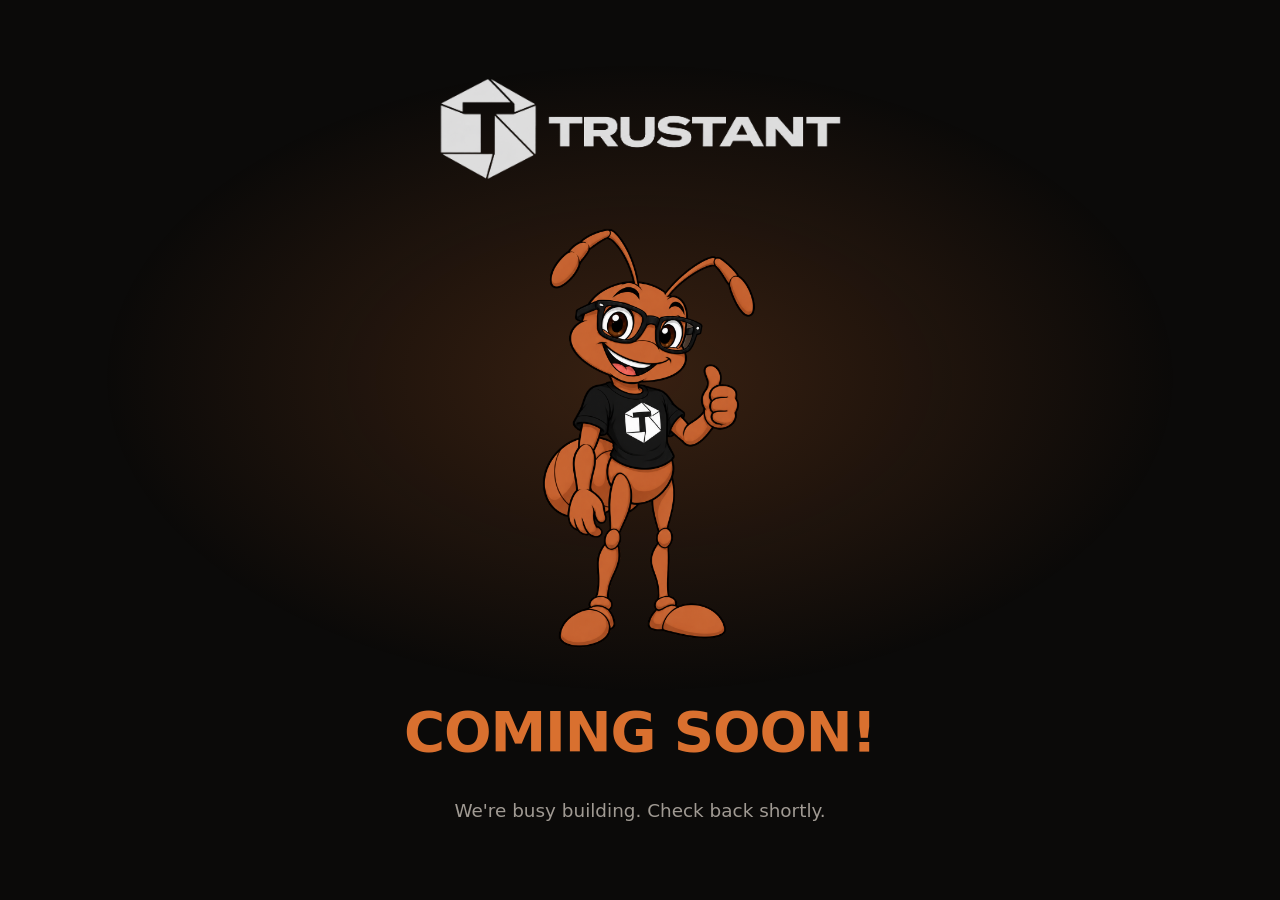
==== commit 99f55968: "wip trustant" ====
--- a/index.html
+++ b/index.html
@@ -1,710 +1,138 @@
 <!DOCTYPE html>
-<html lang="en" class="theme-light">
+<html lang="en">
 
 <head>
   <meta charset="utf-8" />
-  <title>Trustant — A Trustable Code Assistant for Private AI</title>
-  <meta
-    content="Build full-stack applications with Private AI on your PC, workstation, private server, or sovereign infrastructure. Powered by Apache OpenServerless."
-    name="description" />
+  <title>Trustant — Coming Soon</title>
+  <meta content="Trustant is coming soon." name="description" />
   <meta content="width=device-width, initial-scale=1" name="viewport" />
 
   <!-- Open Graph -->
   <meta property="og:type" content="website" />
   <meta property="og:site_name" content="Trustant" />
-  <meta property="og:locale" content="en_US" />
-  <meta property="og:title" content="Trustant — A Trustable Code Assistant for Private AI" />
-  <meta property="og:description"
-    content="Build full-stack applications with Private AI on your PC, workstation, private server, or sovereign infrastructure. Powered by Apache OpenServerless." />
+  <meta property="og:title" content="Trustant — Coming Soon" />
+  <meta property="og:description" content="Trustant is coming soon." />
   <meta property="og:image" content="images/logo-trustant.png" />
-  <meta name="twitter:card" content="summary_large_image" />
-  <meta name="twitter:title" content="Trustant — A Trustable Code Assistant for Private AI" />
-  <meta name="twitter:description"
-    content="Build full-stack applications with Private AI on your PC, workstation, private server, or sovereign infrastructure. Powered by Apache OpenServerless." />
-  <meta name="twitter:image" content="images/logo-trustant.png" />
 
   <!-- Favicon and icons -->
   <link rel="icon" href="images/favicon/favicon.ico" sizes="32x32" />
   <link rel="icon" href="images/favicon/icon.svg" type="image/svg+xml" />
   <link rel="apple-touch-icon" href="images/favicon/apple-touch-icon.png" />
 
-  <!-- Preload fonts (hosted locally; no remote font services) -->
+  <!-- Preload fonts -->
   <link rel="preload" href="fonts/InterVariable.woff2" as="font" type="font/woff2" crossorigin />
 
-  <!-- Styles -->
-  <link href="vendor/font-awesome-6.7.2/css/all.min.css" rel="stylesheet" />
-  <link href="css/index.css" rel="stylesheet" type="text/css" />
-  <link href="css/pricing.css" rel="stylesheet" type="text/css" />
-  <link href="css/tablet.css" rel="stylesheet" type="text/css" />
-  <link href="css/mobile.css" rel="stylesheet" type="text/css" />
-  <link href="css/trustant.css?v=2" rel="stylesheet" type="text/css" />
-  <script src="js/main.js?v=2" type="text/javascript" defer></script>
+  <style>
+    @font-face {
+      font-family: "InterVariable";
+      src: url("fonts/InterVariable.woff2") format("woff2");
+      font-weight: 100 900;
+      font-display: swap;
+    }
 
-  <!--
-    Hold the first paint until the page is assembled, so nothing is shown
-    half-built: no fallback-font flash, and no glimpse of the motto as a bare
-    list before the typewriter takes it over.
+    :root {
+      --bg: #0b0a09;
+      --fg: #f5f1ec;
+      --muted: #a09a93;
+      --accent: #d9702f;
+    }
 
-    This is inline and in the head on purpose. It has to run before the body is
-    parsed, which the deferred main.js cannot do. The class is also *added from
-    script* rather than written into the markup or the stylesheet: if it lived
-    there, a blocked or failed script would leave the page permanently
-    invisible. Applied here, the worst case is that the gate never goes up and
-    the page renders exactly as it would have anyway.
-  -->
-  <script>
-    (function () {
-      var root = document.documentElement;
-      root.classList.add("loading");
+    * {
+      box-sizing: border-box;
+    }
 
-      // Never leave the page hidden because something stalled.
-      var timer = setTimeout(reveal, 1500);
+    html,
+    body {
+      height: 100%;
+    }
 
-      function reveal() {
-        clearTimeout(timer);
-        root.classList.remove("loading");
+    body {
+      margin: 0;
+      background: var(--bg);
+      color: var(--fg);
+      font-family: "InterVariable", system-ui, -apple-system, "Segoe UI", sans-serif;
+      display: flex;
+      align-items: center;
+      justify-content: center;
+      padding: 48px 16px;
+      overflow-x: hidden;
+    }
+
+    body::before {
+      content: "";
+      position: fixed;
+      inset: 0;
+      background: radial-gradient(60% 50% at 50% 42%, rgba(217, 112, 47, 0.22), transparent 70%);
+      pointer-events: none;
+    }
+
+    main {
+      position: relative;
+      width: 100%;
+      max-width: 720px;
+      text-align: center;
+      display: flex;
+      flex-direction: column;
+      align-items: center;
+      gap: 32px;
+    }
+
+    .logo {
+      width: min(420px, 82vw);
+      height: auto;
+      /* the logo asset is black on white — invert it for the dark page */
+      filter: invert(1);
+    }
+
+    .mascot {
+      width: min(300px, 62vw);
+      height: auto;
+      animation: float 5s ease-in-out infinite;
+    }
+
+    @keyframes float {
+
+      0%,
+      100% {
+        transform: translateY(0);
       }
 
-      // Fonts are the main cause of the visible reflow: document.fonts.ready
-      // resolves once they have settled. Reveal on failure too, and wait for
-      // the DOM either way so the motto is never seen as a bare list.
-      document.addEventListener("DOMContentLoaded", function () {
-        var fonts = document.fonts ? document.fonts.ready : null;
-        if (fonts && fonts.then) fonts.then(reveal, reveal);
-        else reveal();
-      });
-    })();
-  </script>
+      50% {
+        transform: translateY(-12px);
+      }
+    }
+
+    @media (prefers-reduced-motion: reduce) {
+      .mascot {
+        animation: none;
+      }
+    }
+
+    h1 {
+      margin: 0;
+      font-size: clamp(2rem, 8vw, 3.5rem);
+      font-weight: 800;
+      letter-spacing: -0.02em;
+      color: var(--accent);
+      text-transform: uppercase;
+    }
+
+    p {
+      margin: 0;
+      color: var(--muted);
+      font-size: clamp(1rem, 3.5vw, 1.15rem);
+      line-height: 1.6;
+    }
+  </style>
 </head>
 
 <body>
-  <a href="#main" class="skip-link">Skip to main content</a>
-  <div class="background-gradient"></div>
-  <div class="page-container">
-
-    <!-- 1. Header -->
-    <header class="nav-container">
-      <a href="#top" class="nav-brand"><img src="images/logo-trustant.png" width="106" height="28"
-          alt="Trustant" /></a>
-      <nav id="site-nav" class="nav-menu" data-navigation aria-label="Sections">
-        <a href="#private-ai" class="nav-link">Private AI</a>
-        <a href="#how-it-works" class="nav-link">How it works</a>
-        <a href="#platform" class="nav-link">Platform</a>
-        <a href="#pricing" class="nav-link">Pricing</a>
-        <a href="#faq" class="nav-link">FAQ</a>
-        <a href="https://github.com/trustant/trustant" class="nav-link nav-link-icon" target="_blank"
-          rel="noopener">
-          <span class="fa-brands fa-github icon s" aria-hidden="true"></span> GitHub
-        </a>
-        <div class="button-group stacked margin-top-l mobile-only">
-          <button type="button" class="button primary" data-video-open>
-            <span class="fa-solid fa-play icon s" aria-hidden="true"></span> Watch a video
-          </button>
-        </div>
-      </nav>
-      <div class="button-group">
-        <button type="button" class="button primary compact hide-on-mobile nav-watch" data-video-open>
-          <span class="fa-solid fa-play icon s" aria-hidden="true"></span> Watch a video
-        </button>
-        <button class="button ghost compact nav-hamburger" data-mobile-toggle aria-label="Show menu"
-          aria-expanded="false" aria-controls="site-nav">
-          <span class="fa-solid fa-bars icon m" aria-hidden="true"></span>
-        </button>
-      </div>
-    </header>
-
-    <main id="main">
-
-      <!-- 2. Hero and introduction video -->
-      <section id="top">
-        <div class="heading hero centered">
-          <img class="hero-logo" src="images/logo-trustant.png" width="360" height="94" alt="Trustant" />
-          <h1 class="balanced">A Trustable Code Assistant for Private AI</h1>
-          <!-- The messages ship as a plain list so they are all readable without
-               JavaScript, or under reduced motion. The script replaces the list
-               with a single line that composes each message in turn. -->
-          <div class="motto" id="motto">
-            <ul class="motto-list" id="motto-list">
-              <li>Build full-stack applications on your PC with AI you control</li>
-              <li>Run your AI locally, on a workstation, a private server or your own data center</li>
-              <li>Then publish your application wherever you need it</li>
-            </ul>
-          </div>
-          <figure class="hero-anim">
-            <video class="hero-anim-video" src="video/truustant-anim.mp4" width="300" height="130" autoplay loop muted
-              playsinline preload="auto"
-              aria-label="Trustant building an application from a written description."></video>
-          </figure>
-
-          <div class="button-group margin-paragraph centered">
-            <a href="#pricing" class="button primary">Explore pricing</a>
-            <button type="button" class="button tertiary" data-video-open>Watch a video</button>
-          </div>
-        </div>
-
-        <div class="tech-foundation">
-          <p class="paragraph m secondary tech-foundation-lead">
-            <a href="https://openserverless.apache.org" target="_blank" rel="noopener">Built with Apache
-              OpenServerless</a> — <a href="https://nuvolaris.io" target="_blank" rel="noopener">Powered by
-              Nuvolaris</a>
-          </p>
-          <!-- The logos repeat the two links above, so they are decorative here:
-               announcing them again would read the same names twice over. -->
-          <div class="tech-foundation-logos" aria-hidden="true">
-            <a href="https://openserverless.apache.org" target="_blank" rel="noopener" class="tech-foundation-logo"
-              tabindex="-1">
-              <img src="images/apache-openserverless.png" width="2172" height="724" alt="" />
-            </a>
-            <a href="https://nuvolaris.io" target="_blank" rel="noopener" class="tech-foundation-logo"
-              tabindex="-1">
-              <img src="images/logo-nuvolaris.svg" width="2000" height="312" alt="" />
-            </a>
-          </div>
-          <p class="paragraph m secondary tech-foundation-text">
-            Frontend, APIs, database and storage, hosting, compute, functions, security, rate limiting, caching,
-            load balancing, logging and recovery — Kubernetes, S3-compatible storage, PostgreSQL, Redis,
-            Prometheus and Velero, integrated and running on infrastructure you control. A load-balanced
-            controller dispatches work through Kafka to invokers that run your actions in the runtime each one
-            needs.
-          </p>
-          <img class="stack-image" src="images/nuvolaris-stack.png" width="421" height="258" loading="lazy"
-            alt="The platform stack: layered services alongside S3-compatible storage, PostgreSQL, Kubernetes, Redis, Prometheus and Velero, with a load-balanced controller, Kafka and multi-runtime invoker architecture." />
-        </div>
-      </section>
-
-      <!-- 3. Private AI, wherever you run it -->
-      <section id="private-ai">
-        <div class="heading centered">
-          <h2 class="no-top-margin">Private AI, on infrastructure you control</h2>
-          <p class="paragraph m secondary balanced">
-            Choose where your coding assistant's AI runs. Start on your own PC or connect to dedicated
-            infrastructure for your team.
-          </p>
-        </div>
-        <div class="grid columns-4 gap-l">
-          <div class="feature-card">
-            <div class="fa-solid fa-laptop-code icon xl color-accent" aria-hidden="true"></div>
-            <div class="feature-heading">
-              <h3 class="no-top-margin">On your PC</h3>
-              <p class="paragraph s secondary">
-                Use local AI on your own computer to build applications in a personal development environment.
-              </p>
-            </div>
-          </div>
-          <div class="feature-card">
-            <div class="fa-solid fa-microchip icon xl color-accent" aria-hidden="true"></div>
-            <div class="feature-heading">
-              <h3 class="no-top-margin">On an AI workstation</h3>
-              <p class="paragraph s secondary">
-                Connect to a dedicated AI workstation, such as NVIDIA DGX Spark, while building from your PC.
-              </p>
-            </div>
-          </div>
-          <div class="feature-card">
-            <div class="fa-solid fa-server icon xl color-accent" aria-hidden="true"></div>
-            <div class="feature-heading">
-              <h3 class="no-top-margin">On a private server</h3>
-              <p class="paragraph s secondary">
-                Use AI hosted on a server your organization controls, with access managed for your team.
-              </p>
-            </div>
-          </div>
-          <div class="feature-card">
-            <div class="fa-solid fa-building-shield icon xl color-accent" aria-hidden="true"></div>
-            <div class="feature-heading">
-              <h3 class="no-top-margin">In a sovereign data center</h3>
-              <p class="paragraph s secondary">
-                Connect to AI in a data center you control, with infrastructure and operations governed by your own
-                requirements.
-              </p>
-            </div>
-          </div>
-        </div>
-        <p class="paragraph m secondary text-centered">
-          Keep prompts, code, and data within your chosen private environment by using private models and services
-          throughout your workflow.
-        </p>
-      </section>
-
-      <!-- 4. Build on your PC. Publish anywhere. -->
-      <section id="how-it-works">
-        <div class="heading centered">
-          <h2 class="no-top-margin">Build on your PC. Publish anywhere.</h2>
-          <p class="paragraph m secondary balanced">
-            Move from an idea to a running application with a coding assistant and an integrated application
-            environment.
-          </p>
-        </div>
-        <div class="grid columns-3 gap-l">
-          <div class="feature-card">
-            <div class="step-number" aria-hidden="true">1</div>
-            <div class="feature-heading">
-              <h3 class="no-top-margin">Choose your Private AI</h3>
-              <p class="paragraph s secondary">
-                Connect Trustant to AI running on your PC, an AI workstation, a private server, or your sovereign
-                infrastructure.
-              </p>
-            </div>
-          </div>
-          <div class="feature-card">
-            <div class="step-number" aria-hidden="true">2</div>
-            <div class="feature-heading">
-              <h3 class="no-top-margin">Build and run your application</h3>
-              <p class="paragraph s secondary">
-                Describe what you need. Use Trustant to create and refine your frontend, backend, and data
-                connections, then run and test the application on your PC.
-              </p>
-            </div>
-          </div>
-          <div class="feature-card">
-            <div class="step-number" aria-hidden="true">3</div>
-            <div class="feature-heading">
-              <h3 class="no-top-margin">Publish where you need it</h3>
-              <p class="paragraph s secondary">
-                Deploy your application to a compatible environment on your own server, a private cluster, or
-                infrastructure in a data center you control.
-              </p>
-            </div>
-          </div>
-        </div>
-
-        <!-- Flow graphic: where the application is published. -->
-        <div class="diagram margin-top-l">
-          <div class="flow-group">
-          <div class="flow-row">
-            <div class="flow-node accent">
-              <img class="flow-image" src="images/mac+spark.png" width="644" height="279" loading="lazy"
-                alt="A laptop running Trustant beside an AI workstation." />
-              <p class="paragraph m bold no-top-margin">PC with Trustant</p>
-              <p class="paragraph s tertiary">Build and test here</p>
-            </div>
-            <div class="flow-arrow" aria-hidden="true">
-              <span class="fa-solid fa-arrow-right icon m"></span>
-            </div>
-            <div class="flow-node">
-              <img class="flow-image" src="images/local-ai.png" width="782" height="974" loading="lazy"
-                alt="A compact AI appliance for a single desk." />
-              <p class="paragraph m bold no-top-margin">AI appliance</p>
-            </div>
-            <div class="flow-node">
-              <img class="flow-image" src="images/private-ai.png" width="502" height="334" loading="lazy"
-                alt="A rack-mounted GPU server." />
-              <p class="paragraph m bold no-top-margin">Private Server</p>
-            </div>
-            <div class="flow-node">
-              <img class="flow-image" src="images/sovereign-ai.png" width="378" height="450" loading="lazy"
-                alt="A data center building." />
-              <p class="paragraph m bold no-top-margin">Sovereign Data Center</p>
-            </div>
-          </div>
-          <p class="paragraph s tertiary text-centered">Publish: where your application runs</p>
-          </div>
-        </div>
-
-      </section>
-
-      <!-- 5. The platform behind the assistant -->
-      <section id="platform">
-        <div class="heading centered">
-          <h2 class="no-top-margin">A coding assistant with a complete application platform</h2>
-          <p class="paragraph m secondary balanced">
-            Trustant is built on a full-stack, private, cloud-native environment based on Apache OpenServerless.
-            Your assistant works alongside the environment where your application runs, bringing development and
-            deployment together.
-          </p>
-        </div>
-
-        <!-- Stack diagram, top to bottom. -->
-        <div class="diagram">
-          <div class="stack-layer">
-            <span class="layer-label">Assistant</span>
-            <p class="paragraph m">Trustant coding assistant, connected to your chosen Private AI.</p>
-          </div>
-          <div class="stack-layer">
-            <span class="layer-label">Application</span>
-            <p class="paragraph m">Your application: frontend, backend actions, and APIs.</p>
-          </div>
-          <div class="stack-layer">
-            <span class="layer-label">Platform</span>
-            <img src="images/apache-openserverless.png" width="24" height="24" loading="lazy" alt="" />
-            <p class="paragraph m">Apache OpenServerless: application runtime, data, and storage services.</p>
-          </div>
-          <div class="stack-layer">
-            <span class="layer-label">Infrastructure</span>
-            <p class="paragraph m">Your infrastructure: PC, server, cluster, or data center.</p>
-          </div>
-        </div>
-
-        <div class="grid columns-3 gap-l">
-          <div class="feature-card">
-            <div class="feature-heading">
-              <h3 class="color-accent no-top-margin">Build the full application</h3>
-              <p class="paragraph s secondary">
-                Bring the frontend, backend actions, APIs, and data connections into one development workflow.
-              </p>
-            </div>
-          </div>
-          <div class="feature-card">
-            <div class="feature-heading">
-              <h3 class="color-accent no-top-margin">Run on a private foundation</h3>
-              <p class="paragraph s secondary">
-                Use Apache OpenServerless as the foundation for application execution and platform services on
-                infrastructure you control.
-              </p>
-            </div>
-          </div>
-          <div class="feature-card">
-            <div class="feature-heading">
-              <h3 class="color-accent no-top-margin">Carry your work into deployment</h3>
-              <p class="paragraph s secondary">
-                Develop locally, then prepare and publish your application to your chosen compatible server or
-                cluster environment.
-              </p>
-            </div>
-          </div>
-        </div>
-      </section>
-
-      <!-- 6. Applications you can build -->
-      <section>
-        <div class="heading centered">
-          <h2 class="no-top-margin">Build tools for the work that stays private</h2>
-          <p class="paragraph m secondary balanced">
-            Turn your own workflows into applications, using your chosen Private AI and application infrastructure.
-          </p>
-        </div>
-        <div class="cards-with-icons-container">
-          <div class="card-with-icon horizontal">
-            <div class="fa-solid fa-table-columns icon xl color-accent" aria-hidden="true"></div>
-            <div class="feature-heading">
-              <p class="paragraph m bold">Internal business tools</p>
-              <p class="paragraph m secondary">
-                Build customer management tools, project dashboards, and operational workflows for your team.
-              </p>
-            </div>
-          </div>
-          <div class="card-with-icon horizontal">
-            <div class="fa-regular fa-file-lines icon xl color-accent" aria-hidden="true"></div>
-            <div class="feature-heading">
-              <p class="paragraph m bold">Document applications</p>
-              <p class="paragraph m secondary">
-                Create applications around internal documents and knowledge, with data access managed in your
-                environment.
-              </p>
-            </div>
-          </div>
-          <div class="card-with-icon horizontal">
-            <div class="fa-solid fa-gears icon xl color-accent" aria-hidden="true"></div>
-            <div class="feature-heading">
-              <p class="paragraph m bold">APIs and automation</p>
-              <p class="paragraph m secondary">
-                Connect systems, expose application services, and automate repetitive work on your private stack.
-              </p>
-            </div>
-          </div>
-        </div>
-      </section>
-
-      <!-- 7. Pricing -->
-      <section id="pricing">
-        <div class="heading centered">
-          <h2 class="no-top-margin">Start self-hosted. Grow to a private cluster.</h2>
-          <p class="paragraph m secondary balanced">Choose the Trustant setup that fits your infrastructure.</p>
-        </div>
-        <div class="grid columns-3 gap-l">
-
-          <div class="feature-card justified-vertically">
-            <div>
-              <div class="feature-heading">
-                <p class="paragraph l bold no-top-margin">Open Source</p>
-                <p class="paragraph s secondary">Install and manage your own open-source environment.</p>
-                <div class="price-line">
-                  <div class="paragraph l bold">Free</div>
-                </div>
-              </div>
-              <div class="feature-list">
-                <div class="feature-item paragraph s">
-                  <div class="fa-regular fa-square-check icon m" aria-hidden="true"></div>
-                  <div>Trustant OpenSource</div>
-                </div>
-                <div class="feature-item paragraph s">
-                  <div class="fa-regular fa-square-check icon m" aria-hidden="true"></div>
-                  <div>Apache OpenServerless</div>
-                </div>
-                <div class="feature-item paragraph s">
-                  <div class="fa-regular fa-square-check icon m" aria-hidden="true"></div>
-                  <div>Self-hosted installation</div>
-                </div>
-              </div>
-            </div>
-            <div class="margin-top-l">
-              <!-- TODO before publication: replace with the confirmed installation documentation URL. -->
-              <span class="button tertiary full-width unavailable" aria-disabled="true"
-                role="link">View installation guide</span>
-              <small class="paragraph s tertiary pending-note">Link coming soon.</small>
-            </div>
-          </div>
-
-          <div class="feature-card justified-vertically highlighted">
-            <div>
-              <div class="feature-heading">
-                <p class="paragraph l bold no-top-margin">Desktop + Server</p>
-                <p class="paragraph s secondary">Build on your desktop and deploy to one private server.</p>
-                <div class="price-line">
-                  <div class="paragraph l bold">$1,000</div>
-                </div>
-              </div>
-              <div class="feature-list">
-                <div class="feature-item paragraph s">
-                  <div class="fa-regular fa-square-check icon m" aria-hidden="true"></div>
-                  <div>Trustant Desktop</div>
-                </div>
-                <div class="feature-item paragraph s">
-                  <div class="fa-regular fa-square-check icon m" aria-hidden="true"></div>
-                  <div>Trustant Server</div>
-                </div>
-                <div class="feature-item paragraph s">
-                  <div class="fa-regular fa-square-check icon m" aria-hidden="true"></div>
-                  <div>1 server</div>
-                </div>
-              </div>
-            </div>
-            <div class="margin-top-l">
-              <!-- TODO before publication: replace with the confirmed sales destination. -->
-              <span class="button primary full-width unavailable" aria-disabled="true"
-                role="link">Contact us about Server</span>
-              <small class="paragraph s tertiary pending-note">Link coming soon.</small>
-            </div>
-          </div>
-
-          <div class="feature-card justified-vertically">
-            <div>
-              <div class="feature-heading">
-                <p class="paragraph l bold no-top-margin">Desktop + Cluster</p>
-                <p class="paragraph s secondary">Run a resilient private deployment across three servers.</p>
-                <div class="price-line">
-                  <div class="paragraph l bold">$10,000</div>
-                </div>
-              </div>
-              <div class="feature-list">
-                <div class="feature-item paragraph s">
-                  <div class="fa-regular fa-square-check icon m" aria-hidden="true"></div>
-                  <div>Trustant Desktop</div>
-                </div>
-                <div class="feature-item paragraph s">
-                  <div class="fa-regular fa-square-check icon m" aria-hidden="true"></div>
-                  <div>Trustant Cluster</div>
-                </div>
-                <div class="feature-item paragraph s">
-                  <div class="fa-regular fa-square-check icon m" aria-hidden="true"></div>
-                  <div>3 servers</div>
-                </div>
-                <div class="feature-item paragraph s">
-                  <div class="fa-regular fa-square-check icon m" aria-hidden="true"></div>
-                  <div>6 virtual machines</div>
-                </div>
-                <div class="feature-item paragraph s">
-                  <div class="fa-regular fa-square-check icon m" aria-hidden="true"></div>
-                  <div>Self-healing</div>
-                </div>
-                <div class="feature-item paragraph s">
-                  <div class="fa-regular fa-square-check icon m" aria-hidden="true"></div>
-                  <div>Backups included</div>
-                </div>
-              </div>
-            </div>
-            <div class="margin-top-l">
-              <!-- TODO before publication: replace with the confirmed sales destination. -->
-              <span class="button tertiary full-width unavailable" aria-disabled="true"
-                role="link">Contact us about Cluster</span>
-              <small class="paragraph s tertiary pending-note">Link coming soon.</small>
-            </div>
-          </div>
-
-        </div>
-      </section>
-
-      <!-- 8. Frequently asked questions -->
-      <section id="faq">
-        <div class="heading centered">
-          <h2 class="no-top-margin">Frequently asked questions</h2>
-        </div>
-        <div class="accordion-container">
-
-          <details class="accordion-item" name="faq">
-            <summary class="accordion-toggle">
-              <p class="paragraph m bold">What is Trustant?</p>
-              <span class="accordion-chevron fa-solid fa-chevron-down" aria-hidden="true"></span>
-            </summary>
-            <div class="accordion-content">
-              <p>
-                Trustant is a coding assistant for Private AI, built on a full-stack, private, cloud-native
-                environment based on Apache OpenServerless. It brings application development and the environment
-                where your application runs into one workflow.
-              </p>
-            </div>
-          </details>
-
-          <details class="accordion-item" name="faq">
-            <summary class="accordion-toggle">
-              <p class="paragraph m bold">Does Private AI have to run on my PC?</p>
-              <span class="accordion-chevron fa-solid fa-chevron-down" aria-hidden="true"></span>
-            </summary>
-            <div class="accordion-content">
-              <p>
-                No. You can use AI on your PC, an AI workstation such as NVIDIA DGX Spark, a private server, or
-                sovereign infrastructure in a data center you control.
-              </p>
-            </div>
-          </details>
-
-          <details class="accordion-item" name="faq">
-            <summary class="accordion-toggle">
-              <p class="paragraph m bold">Do I need an AI workstation?</p>
-              <span class="accordion-chevron fa-solid fa-chevron-down" aria-hidden="true"></span>
-            </summary>
-            <div class="accordion-content">
-              <p>
-                An AI workstation is one option. Your setup depends on the model you choose and the resources it
-                needs; you can also use local AI or a private AI server.
-              </p>
-            </div>
-          </details>
-
-          <details class="accordion-item" name="faq">
-            <summary class="accordion-toggle">
-              <p class="paragraph m bold">What does Apache OpenServerless provide?</p>
-              <span class="accordion-chevron fa-solid fa-chevron-down" aria-hidden="true"></span>
-            </summary>
-            <div class="accordion-content">
-              <p>
-                Apache OpenServerless provides the foundation for the private application environment underneath
-                Trustant, including application execution and platform services. Trustant adds the coding assistant
-                experience to that foundation.
-              </p>
-            </div>
-          </details>
-
-          <details class="accordion-item" name="faq">
-            <summary class="accordion-toggle">
-              <p class="paragraph m bold">Can I build locally and deploy elsewhere?</p>
-              <span class="accordion-chevron fa-solid fa-chevron-down" aria-hidden="true"></span>
-            </summary>
-            <div class="accordion-content">
-              <p>
-                Yes. Build and test on your PC, then deploy to a compatible server, cluster, or data center
-                environment. Choose the deployment destination and configure its services and access for your
-                application.
-              </p>
-            </div>
-          </details>
-
-          <details class="accordion-item" name="faq">
-            <summary class="accordion-toggle">
-              <p class="paragraph m bold">Is there a free option?</p>
-              <span class="accordion-chevron fa-solid fa-chevron-down" aria-hidden="true"></span>
-            </summary>
-            <div class="accordion-content">
-              <p>
-                Yes. Install Trustant OpenSource and Apache OpenServerless yourself for a free, self-hosted software
-                setup. You provide and operate the infrastructure.
-              </p>
-            </div>
-          </details>
-
-          <details class="accordion-item" name="faq">
-            <summary class="accordion-toggle">
-              <p class="paragraph m bold">What is included in the cluster package?</p>
-              <span class="accordion-chevron fa-solid fa-chevron-down" aria-hidden="true"></span>
-            </summary>
-            <div class="accordion-content">
-              <p>
-                The $10,000 package includes Trustant Desktop and Trustant Cluster for three servers and six virtual
-                machines, with self-healing and backups included.
-              </p>
-            </div>
-          </details>
-
-          <details class="accordion-item" name="faq">
-            <summary class="accordion-toggle">
-              <p class="paragraph m bold">Will my data stay private?</p>
-              <span class="accordion-chevron fa-solid fa-chevron-down" aria-hidden="true"></span>
-            </summary>
-            <div class="accordion-content">
-              <p>
-                Trustant is designed for AI and applications running on infrastructure you control. Keeping data
-                within that environment also depends on your chosen models, connected services, access settings, and
-                deployment configuration.
-              </p>
-            </div>
-          </details>
-
-        </div>
-      </section>
-
-      <!-- 9. Final call to action -->
-      <section class="promo-cta">
-        <div class="heading centered">
-          <h2 class="no-top-margin">Build with Private AI. Publish on your terms.</h2>
-          <p class="paragraph m secondary balanced">
-            Start on your PC and choose the infrastructure that fits your application, from a private server to your
-            own sovereign data center.
-          </p>
-          <div class="button-group margin-paragraph centered">
-            <a href="#pricing" class="button primary">Explore pricing</a>
-            <button type="button" class="button tertiary" data-video-open>Watch a video</button>
-          </div>
-        </div>
-      </section>
-
-
-      <!-- The video plays in a modal rather than in the page. <dialog> brings
-           its own focus trap, Escape handling and inert backdrop, so the only
-           scripting needed is open/close and pausing on dismiss. -->
-      <dialog class="video-dialog" id="video-dialog" aria-label="Trustant introduction video">
-        <button type="button" class="video-dialog-close" data-video-close aria-label="Close video">
-          <span class="fa-solid fa-xmark icon m" aria-hidden="true"></span>
-        </button>
-        <video class="video-dialog-player" data-video-player controls playsinline preload="none" width="1920"
-          height="1080" poster="images/trusty-ant.png" src="https://videos.nuvolaris.download/simple-intro.mp4">
-          <p class="paragraph s">
-            Your browser does not support embedded video.
-            <a href="https://videos.nuvolaris.download/simple-intro.mp4">Open the video directly</a>.
-          </p>
-        </video>
-      </dialog>
-    </main>
-
-    <!-- 10. Footer -->
-    <footer class="footer">
-      <div class="footer-menu">
-        <div class="footer-brand">
-          <img src="images/logo-trustant.png" width="91" height="24" loading="lazy" alt="Trustant" />
-          <p class="paragraph s secondary">
-            A coding assistant for Private AI, built on Apache OpenServerless.
-          </p>
-        </div>
-        <div>
-          <div class="link-list">
-            <a href="#private-ai" class="paragraph s">Private AI</a>
-            <a href="#how-it-works" class="paragraph s">How it works</a>
-            <a href="#platform" class="paragraph s">Platform</a>
-            <a href="#pricing" class="paragraph s">Pricing</a>
-            <a href="#faq" class="paragraph s">FAQ</a>
-          </div>
-        </div>
-        <div>
-          <p class="paragraph s tertiary">
-            Apache OpenServerless is a trademark of the Apache Software Foundation; its logo is shown as a
-            technology attribution.<br />
-            Page built with <a href="https://launchkit.evilmartians.io" target="_blank" rel="noopener">LaunchKit</a>
-            by <a href="https://evilmartians.com" target="_blank" rel="noopener">Evil Martians</a>.
-          </p>
-        </div>
-      </div>
-    </footer>
-
-  </div>
+  <main>
+    <img class="logo" src="images/logo-trustant.png" alt="Trustant" />
+    <img class="mascot" src="images/trusty-ant.png" alt="Trusty, the Trustant ant mascot, giving a thumbs up" />
+    <h1>Coming soon!</h1>
+    <p>We're busy building. Check back shortly.</p>
+  </main>
 </body>
 
 </html>
